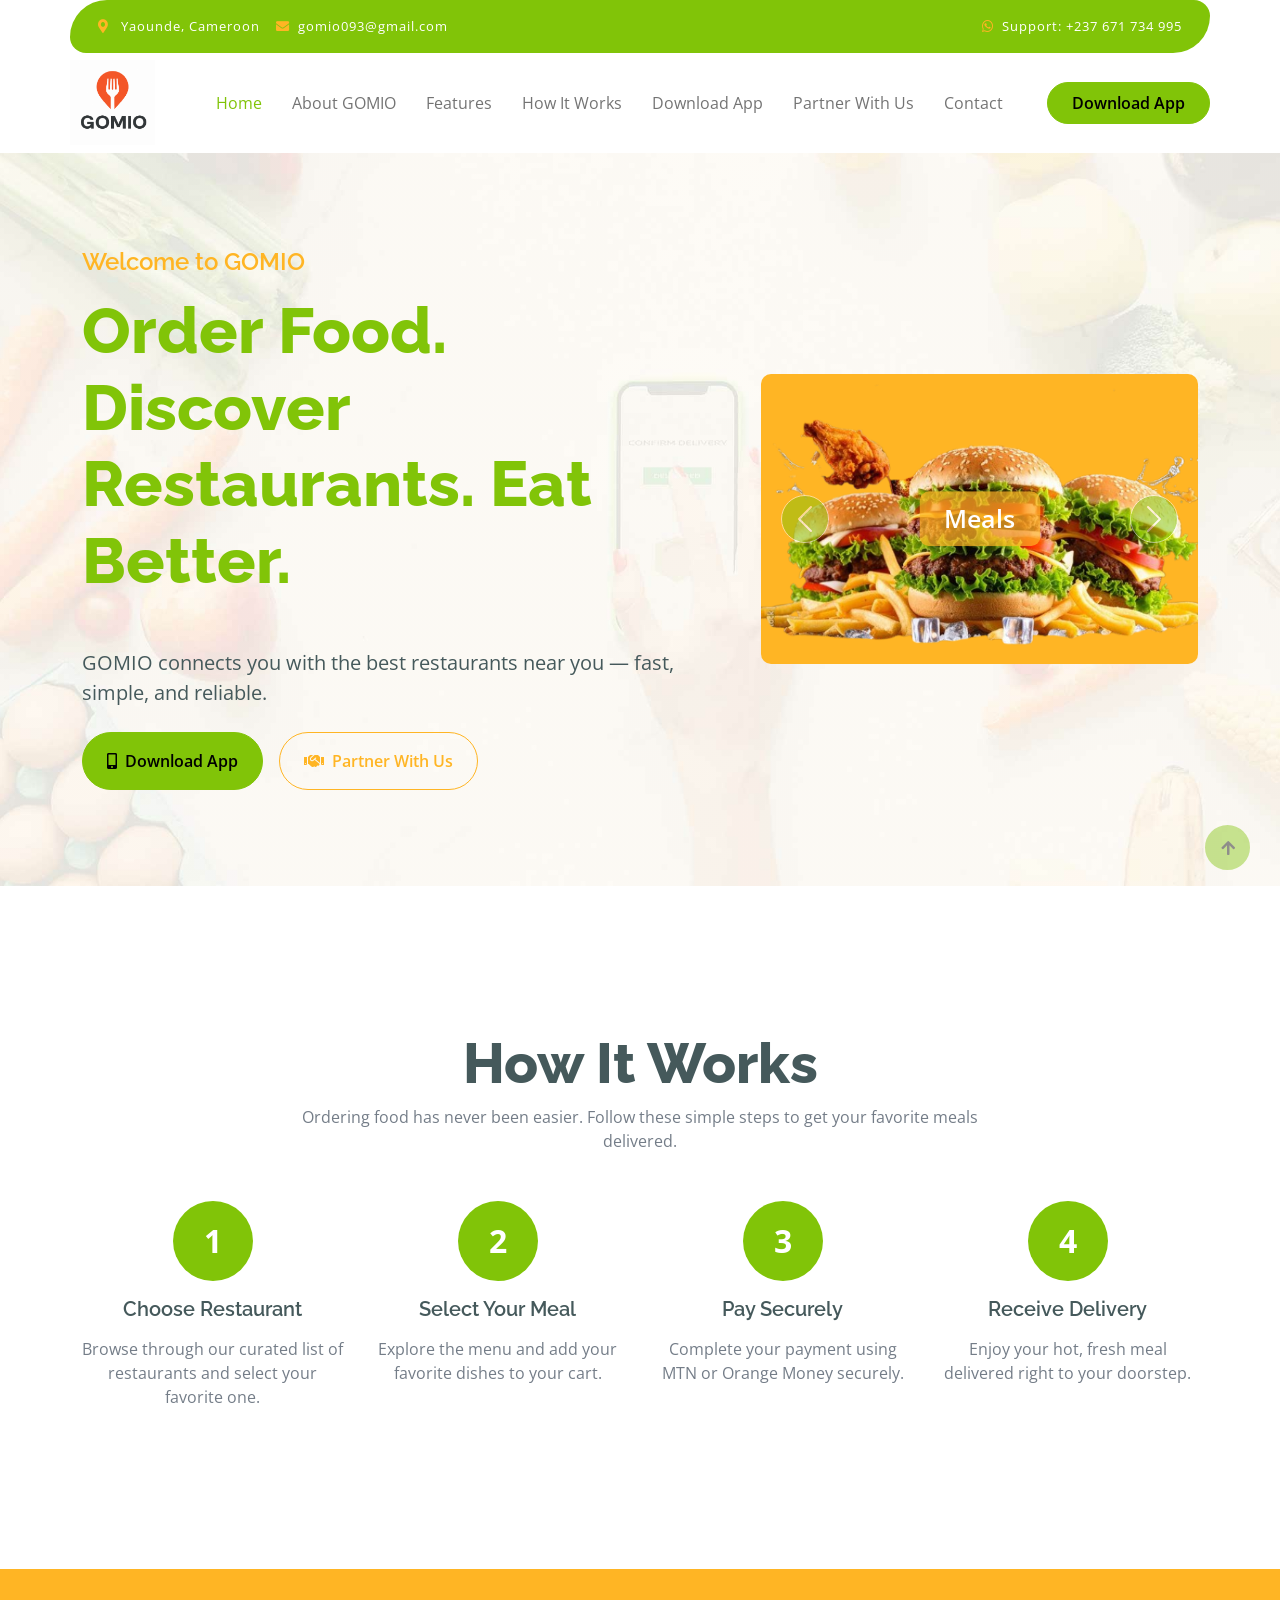
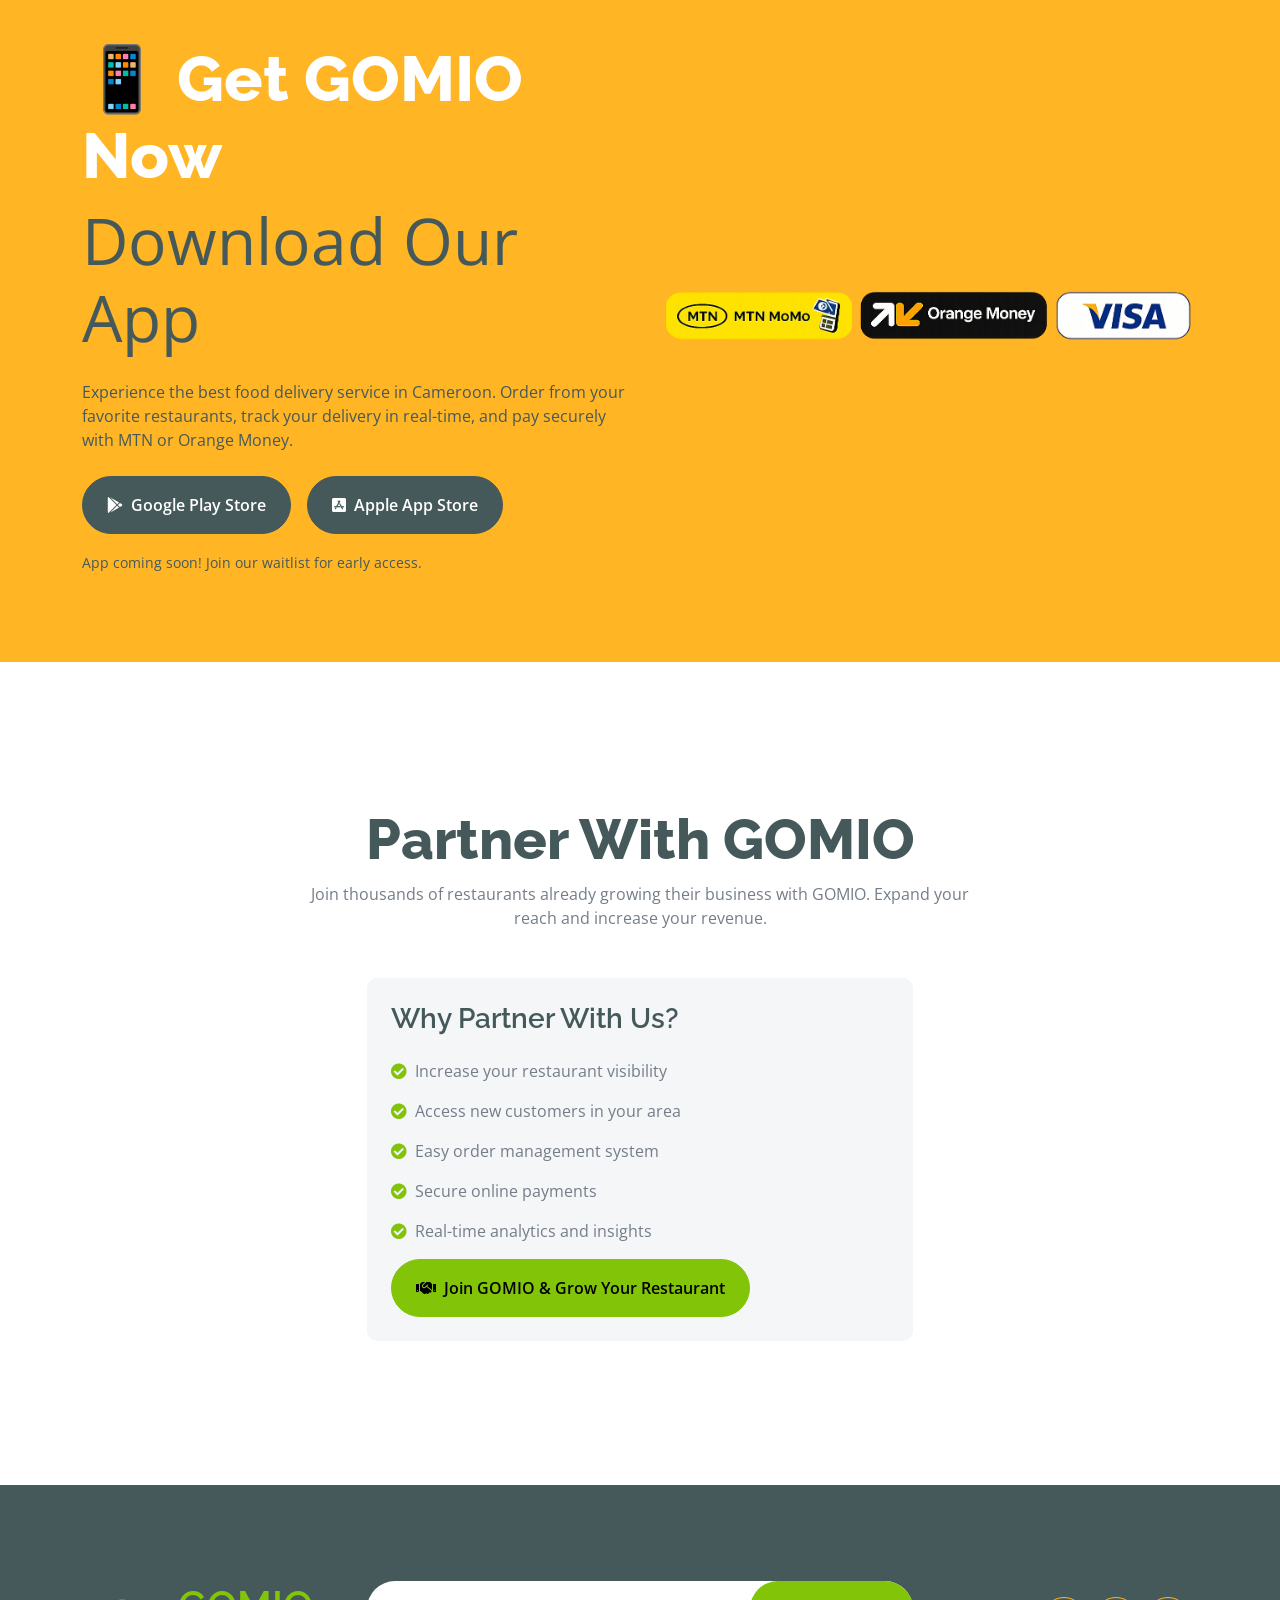
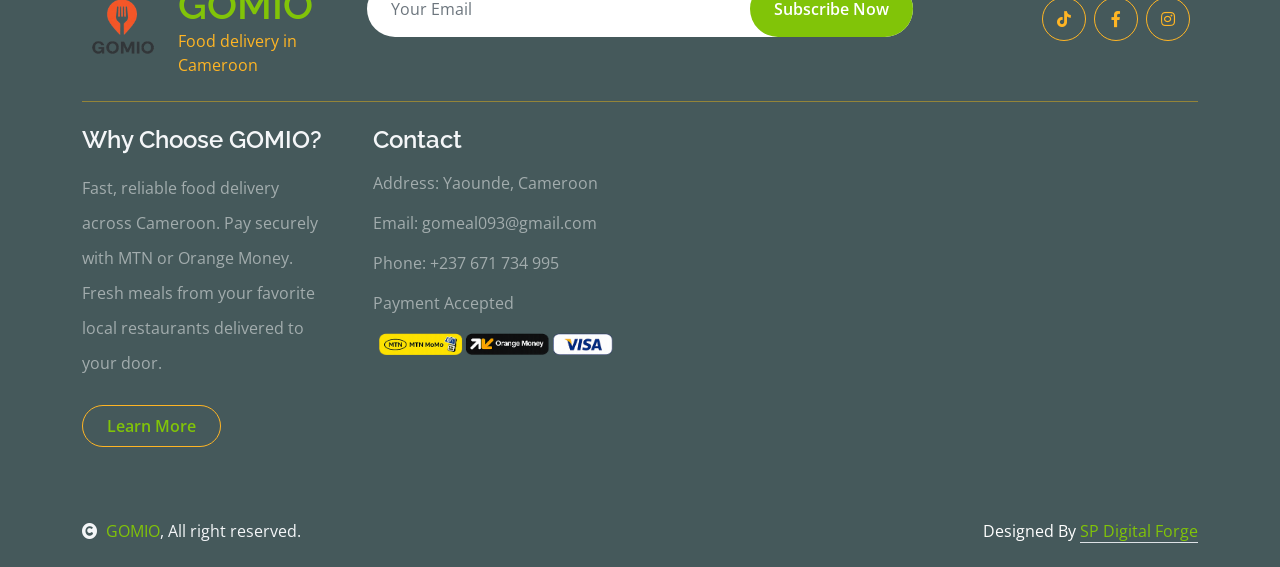
==== index.html @ 0bb9bafc "Add files via upload" ====
<!DOCTYPE html>
<html lang="en">

    <head>
        <meta charset="utf-8">
        <title>GOMIO - Food Delivery in Cameroon | Order & Get Delivered</title>
        <meta content="width=device-width, initial-scale=1.0" name="viewport">
        <meta content="food delivery cameroon, order food online, fast delivery, MTN payment, Orange Money" name="keywords">
        <meta content="GOMIO - Quick and reliable food delivery service in Cameroon. Order your favorite meals and pay with MTN or Orange Money. Fast delivery guaranteed!" name="description">

        <!-- Google Web Fonts -->
        <link rel="preconnect" href="https://fonts.googleapis.com">
        <link rel="preconnect" href="https://fonts.gstatic.com" crossorigin>
        <link href="https://fonts.googleapis.com/css2?family=Open+Sans:wght@400;600&family=Raleway:wght@600;800&display=swap" rel="stylesheet"> 

        <!-- Icon Font Stylesheet -->
        <link rel="stylesheet" href="https://use.fontawesome.com/releases/v5.15.4/css/all.css"/>
        <link href="https://cdn.jsdelivr.net/npm/bootstrap-icons@1.4.1/font/bootstrap-icons.css" rel="stylesheet">

        <!-- Libraries Stylesheet -->
        <link href="lib/lightbox/css/lightbox.min.css" rel="stylesheet">
        <link href="lib/owlcarousel/assets/owl.carousel.min.css" rel="stylesheet">


        <!-- Customized Bootstrap Stylesheet -->
        <link href="css/bootstrap.min.css" rel="stylesheet">

        <!-- Template Stylesheet -->
        <link href="css/style.css" rel="stylesheet">

        <link rel="icon" type="image/png" sizes="32x32" href="img/GOMIO_logo-removebg-preview (1).png">
        <link rel="icon" type="image/png" sizes="16x16" href="img/GOMIO_logo-removebg-preview (1).png">
    </head>

    <body>

        <!-- Spinner Start -->
        <div id="spinner" class="show w-100 vh-100 bg-white position-fixed translate-middle top-50 start-50  d-flex align-items-center justify-content-center">
            <div class="spinner-grow text-primary" role="status"></div>
        </div>
        <!-- Spinner End -->


        <!-- Navbar start -->
        <div class="container-fluid fixed-top">
        <div class="container topbar bg-primary d-none d-lg-block">
            <div class="d-flex justify-content-between">
                <div class="top-info ps-2">
                    <small class="me-3"><i class="fas fa-map-marker-alt me-2 text-secondary"></i> <span class="text-white">Yaounde, Cameroon</span></small>
                    <small class="me-3"><i class="fas fa-envelope me-2 text-secondary"></i><span class="text-white">gomio093@gmail.com</span></small>
                </div>
                <div class="top-link pe-2">
                    <small class="text-white"><i class="fab fa-whatsapp me-2 text-secondary"></i>Support: +237 671 734 995</small>
                </div>
            </div>
        </div>
            <div class="container px-0">
                <nav class="navbar navbar-light bg-white navbar-expand-xl">
                    <a href="index.html" class="navbar-brand">
                        <div class="d-flex align-items-center">
                            <img src="img/GoMeal logo.PNG" alt="GoMeal logo" class="me-3" style="width: 85px; height: 85px; object-fit: contain;">
                            <!-- <h1 class="text-primary display-6 mb-0">GOMIO</h1> -->
                        </div>
                    </a>
                    <button class="navbar-toggler py-2 px-3" type="button" data-bs-toggle="collapse" data-bs-target="#navbarCollapse">
                        <span class="fa fa-bars text-primary"></span>
                    </button>
                    <div class="collapse navbar-collapse bg-white" id="navbarCollapse">
                        <div class="navbar-nav mx-auto">
                            <a href="index.html" class="nav-item nav-link active">Home</a>
                            <a href="about.html" class="nav-item nav-link">About GOMIO</a>
                            <a href="features.html" class="nav-item nav-link">Features</a>
                            <a href="how-it-works.html" class="nav-item nav-link">How It Works</a>
                            <a href="download-app.html" class="nav-item nav-link">Download App</a>
                            <a href="partner.html" class="nav-item nav-link">Partner With Us</a>
                            <a href="contact.html" class="nav-item nav-link">Contact</a>
                        </div>

                        <div class="d-flex m-3 me-0">
                        <a href="#" class="btn btn-primary py-2 px-4 rounded-pill">Download App</a>
                        </div>
                    </div>
                </nav>
            </div>
        </div>
        <!-- Navbar End -->


        <!-- Modal Search Start -->
        <div class="modal fade" id="searchModal" tabindex="-1" aria-labelledby="exampleModalLabel" aria-hidden="true">
            <div class="modal-dialog modal-fullscreen">
                <div class="modal-content rounded-0">
                    <div class="modal-header">
                        <h5 class="modal-title" id="exampleModalLabel">Search by keyword</h5>
                        <button type="button" class="btn-close" data-bs-dismiss="modal" aria-label="Close"></button>
                    </div>
                    <div class="modal-body d-flex align-items-center">
                        <div class="input-group w-75 mx-auto d-flex">
                            <input type="search" class="form-control p-3" placeholder="keywords" aria-describedby="search-icon-1">
                            <span id="search-icon-1" class="input-group-text p-3"><i class="fa fa-search"></i></span>
                        </div>
                    </div>
                </div>
            </div>
        </div>
        <!-- Modal Search End -->


        <!-- Hero Start -->
        <div class="container-fluid py-5 mb-5 hero-header">
            <div class="container py-5">
                <div class="row g-5 align-items-center">
                    <div class="col-md-12 col-lg-7">
                        <h4 class="mb-3 text-secondary">Welcome to GOMIO</h4>
                        <h1 class="mb-5 display-3 text-primary">Order Food. Discover Restaurants. Eat Better.</h1>
                        <p class="mb-4 text-dark fs-5">GOMIO connects you with the best restaurants near you — fast, simple, and reliable.</p>
                        <div class="d-flex flex-wrap gap-3">
                            <a href="download-app.html" class="btn btn-primary py-3 px-4 rounded-pill">
                                <i class="fas fa-mobile-alt me-2"></i>Download App
                            </a>
                            <!-- <a href="#order" class="btn btn-outline-primary py-3 px-4 rounded-pill">
                                <i class="fas fa-utensils me-2"></i>Order Now
                            </a> -->
                            <a href="partner.html" class="btn btn-outline-secondary py-3 px-4 rounded-pill">
                                <i class="fas fa-handshake me-2"></i>Partner With Us
                            </a>
                        </div>
                    </div>
                    <div class="col-md-12 col-lg-5">
                        <div id="carouselId" class="carousel slide position-relative" data-bs-ride="carousel">
                            <div class="carousel-inner" role="listbox">
                                <div class="carousel-item active rounded">
                                    <img src="img/hero-img-1.png" class="img-fluid w-100 h-100 bg-secondary rounded" alt="Delicious Meals">
                                    <a href="#" class="btn px-4 py-2 text-white rounded">Meals</a>
                                </div>
                                <div class="carousel-item rounded">
                                    <img src="img/hero-img-2.jpg" class="img-fluid w-100 h-100 rounded" alt="Fast Delivery">
                                    <a href="#" class="btn px-4 py-2 text-white rounded">Quick Delivery</a>
                                </div>
                            </div>
                            <button class="carousel-control-prev" type="button" data-bs-target="#carouselId" data-bs-slide="prev">
                                <span class="carousel-control-prev-icon" aria-hidden="true"></span>
                                <span class="visually-hidden">Previous</span>
                            </button>
                            <button class="carousel-control-next" type="button" data-bs-target="#carouselId" data-bs-slide="next">
                                <span class="carousel-control-next-icon" aria-hidden="true"></span>
                                <span class="visually-hidden">Next</span>
                            </button>
                        </div>
                    </div>
                </div>
            </div>
        </div>
        <!-- Hero End -->


        <!-- Features Overview Start -->
        <!-- <div class="container-fluid featurs py-5">
            <div class="container py-5">
                <div class="text-center mx-auto mb-5 scroll-reveal-item" style="max-width: 700px;">
                    <h1 class="display-4">Why Choose GOMIO?</h1>
                    <p class="mb-4">Experience the future of food delivery in Cameroon with our innovative platform designed for customers, restaurants, and delivery riders.</p>
                </div>
                <div class="row g-4">
                    <div class="col-md-6 col-lg-3">
                        <div class="featurs-item text-center rounded bg-light p-4 scroll-reveal-item">
                            <div class="featurs-icon btn-square rounded-circle bg-secondary mb-5 mx-auto">
                                <i class="fas fa-motorcycle fa-3x text-white"></i>
                            </div>
                            <div class="featurs-content text-center">
                                <h5>Fast Delivery</h5>
                                <p class="mb-0">Delivered in 30-45 minutes</p>
                            </div>
                        </div>
                    </div>
                    <div class="col-md-6 col-lg-3">
                        <div class="featurs-item text-center rounded bg-light p-4">
                            <div class="featurs-icon btn-square rounded-circle bg-secondary mb-5 mx-auto">
                                <i class="fas fa-mobile-alt fa-3x text-white"></i>
                            </div>
                            <div class="featurs-content text-center">
                                <h5>MTN & Orange Money</h5>
                                <p class="mb-0">Secure mobile payment</p>
                            </div>
                        </div>
                    </div>
                    <div class="col-md-6 col-lg-3">
                        <div class="featurs-item text-center rounded bg-light p-4">
                            <div class="featurs-icon btn-square rounded-circle bg-secondary mb-5 mx-auto">
                                <i class="fas fa-utensils fa-3x text-white"></i>
                            </div>
                            <div class="featurs-content text-center">
                                <h5>Best Restaurants</h5>
                                <p class="mb-0">Curated local favorites</p>
                            </div>
                        </div>
                    </div>
                    <div class="col-md-6 col-lg-3">
                        <div class="featurs-item text-center rounded bg-light p-4">
                            <div class="featurs-icon btn-square rounded-circle bg-secondary mb-5 mx-auto">
                                <i class="fa fa-headset fa-3x text-white"></i>
                            </div>
                            <div class="featurs-content text-center">
                                <h5>24/7 Support</h5>
                                <p class="mb-0">Always here to help you</p>
                            </div>
                        </div>
                    </div>
                </div>
            </div>
        </div> -->
        <!-- Features Overview End -->


        <!-- How It Works Start -->
        <div class="container-fluid py-5">
            <div class="container py-5">
                <div class="text-center mx-auto mb-5 scroll-reveal-item" style="max-width: 700px;">
                    <h1 class="display-4">How It Works</h1>
                    <p class="mb-4">Ordering food has never been easier. Follow these simple steps to get your favorite meals delivered.</p>
                </div>
                <div class="row g-4">
                    <div class="col-md-6 col-lg-3">
                        <div class="text-center scroll-reveal-item">
                            <div class="bg-primary rounded-circle d-flex align-items-center justify-content-center mb-3 mx-auto" style="width: 80px; height: 80px;">
                                <span class="text-white fw-bold fs-2">1</span>
                            </div>
                            <h5 class="mb-3">Choose Restaurant</h5>
                            <p>Browse through our curated list of restaurants and select your favorite one.</p>
                        </div>
                    </div>
                    <div class="col-md-6 col-lg-3">
                        <div class="text-center">
                            <div class="bg-primary rounded-circle d-flex align-items-center justify-content-center mb-3 mx-auto" style="width: 80px; height: 80px;">
                                <span class="text-white fw-bold fs-2">2</span>
                            </div>
                            <h5 class="mb-3">Select Your Meal</h5>
                            <p>Explore the menu and add your favorite dishes to your cart.</p>
                        </div>
                    </div>
                    <div class="col-md-6 col-lg-3">
                        <div class="text-center">
                            <div class="bg-primary rounded-circle d-flex align-items-center justify-content-center mb-3 mx-auto" style="width: 80px; height: 80px;">
                                <span class="text-white fw-bold fs-2">3</span>
                            </div>
                            <h5 class="mb-3">Pay Securely</h5>
                            <p>Complete your payment using MTN or Orange Money securely.</p>
                        </div>
                    </div>
                    <div class="col-md-6 col-lg-3">
                        <div class="text-center">
                            <div class="bg-primary rounded-circle d-flex align-items-center justify-content-center mb-3 mx-auto" style="width: 80px; height: 80px;">
                                <span class="text-white fw-bold fs-2">4</span>
                            </div>
                            <h5 class="mb-3">Receive Delivery</h5>
                            <p>Enjoy your hot, fresh meal delivered right to your doorstep.</p>
                        </div>
                    </div>
                </div>
            </div>
        </div>
        <!-- How It Works End -->
        <!-- Download App Start -->
        <div class="container-fluid banner bg-secondary my-5 scroll-reveal-item">
            <div class="container py-5">
                <div class="row g-4 align-items-center">
                    <div class="col-lg-6">
                        <div class="py-4">
                            <h1 class="display-3 text-white">📱 Get GOMIO Now</h1>
                            <p class="fw-normal display-3 text-dark mb-4">Download Our App</p>
                            <p class="mb-4 text-dark">Experience the best food delivery service in Cameroon. Order from your favorite restaurants, track your delivery in real-time, and pay securely with MTN or Orange Money.</p>
                            <div class="d-flex flex-wrap gap-3">
                                <a href="#" class="btn btn-dark py-3 px-4 rounded-pill">
                                    <i class="fab fa-google-play me-2"></i>Google Play Store
                                </a>
                                <a href="#" class="btn btn-dark py-3 px-4 rounded-pill">
                                    <i class="fab fa-app-store-ios me-2"></i>Apple App Store
                                </a>
                            </div>
                            <p class="mt-3 text-dark"><small>App coming soon! Join our waitlist for early access.</small></p>
                        </div>
                    </div>
                    <div class="col-lg-6">
                        <div class="position-relative">
                            <img src="img/payment.png" class="img-fluid w-100 rounded" alt="GOMIO App">
                        </div>
                    </div>
                </div>
            </div>
        </div>
        <!-- Download App End -->

        <!-- Partner Section Start -->
        <div class="container-fluid py-5">
            <div class="container py-5">
                <div class="text-center mx-auto mb-5 scroll-reveal-item" style="max-width: 700px;">
                    <h1 class="display-4">Partner With GOMIO</h1>
                    <p class="mb-4">Join thousands of restaurants already growing their business with GOMIO. Expand your reach and increase your revenue.</p>
                </div>
                <div class="row g-4 justify-content-center">
                    <div class="col-lg-6">
                        <div class="bg-light rounded p-4 scroll-reveal-item">
                            <h3 class="mb-4">Why Partner With Us?</h3>
                            <ul class="list-unstyled">
                                <li class="mb-3"><i class="fas fa-check-circle text-primary me-2"></i>Increase your restaurant visibility</li>
                                <li class="mb-3"><i class="fas fa-check-circle text-primary me-2"></i>Access new customers in your area</li>
                                <li class="mb-3"><i class="fas fa-check-circle text-primary me-2"></i>Easy order management system</li>
                                <li class="mb-3"><i class="fas fa-check-circle text-primary me-2"></i>Secure online payments</li>
                                <li class="mb-3"><i class="fas fa-check-circle text-primary me-2"></i>Real-time analytics and insights</li>
                            </ul>
                            <a href="partner.html" class="btn btn-primary py-3 px-4 rounded-pill">
                                <i class="fas fa-handshake me-2"></i>Join GOMIO & Grow Your Restaurant
                            </a>
                        </div>
                    </div>
                </div>
            </div>
        </div>
        <!-- Partner Section End -->

        <!-- Footer Start -->
        <div class="container-fluid bg-dark text-white-50 footer pt-5 mt-5">
            <div class="container py-5">
                <div class="pb-4 mb-4" style="border-bottom: 1px solid rgba(226, 175, 24, 0.5) ;">
                    <div class="row g-4">
                        <div class="col-lg-3">
                            <a href="#">
                                <div class="d-flex align-items-center">
                                    <img src="img/GoMeal_logo-removebg-preview (1).png" alt="GoMeal logo" class="me-3" style="width: 80px; height: 80px; object-fit: contain;">
                                    <div>
                                        <h1 class="text-primary mb-0">GOMIO</h1>
                                        <p class="text-secondary mb-0">Food delivery in Cameroon</p>
                                    </div>
                                </div>
                            </a>
                        </div>
                        <div class="col-lg-6">
                            <div class="position-relative mx-auto">
                                <input class="form-control border-0 w-100 py-3 px-4 rounded-pill" type="number" placeholder="Your Email">
                                <button type="submit" class="btn btn-primary border-0 border-secondary py-3 px-4 position-absolute rounded-pill text-white" style="top: 0; right: 0;">Subscribe Now</button>
                            </div>
                        </div>
                        <div class="col-lg-3">
                            <div class="d-flex justify-content-end pt-3">
                                <a class="btn btn-outline-secondary me-2 btn-md-square rounded-circle" href="https://www.tiktok.com/@gomio04?_r=1&_t=ZS-98dOmK09tCB" target="_blank" rel="noopener noreferrer"><i class="fab fa-tiktok"></i></a>
                                <a class="btn btn-outline-secondary me-2 btn-md-square rounded-circle" href="https://www.facebook.com" target="_blank" rel="noopener noreferrer"><i class="fab fa-facebook-f"></i></a>
                                <a class="btn btn-outline-secondary me-2 btn-md-square rounded-circle" href="https://www.instagram.com/gomio_1?igsh=cGQ3N3I2eXR4b3Vm&utm_source=qr" target="_blank" rel="noopener noreferrer"><i class="fab fa-instagram"></i></a>
                            </div>
                        </div>
                    </div>
                </div>
                <div class="row g-5">
                    <div class="col-lg-3 col-md-6">
                        <div class="footer-item">
                            <h4 class="text-light mb-3">Why Choose GOMIO?</h4>
                            <p class="mb-4">Fast, reliable food delivery across Cameroon. Pay securely with MTN or Orange Money. Fresh meals from your favorite local restaurants delivered to your door.</p>
                            <a href="features.html" class="btn border-secondary py-2 px-4 rounded-pill text-primary">Learn More</a>
                        </div>
                    </div>
                    <!-- <div class="col-lg-3 col-md-6">
                        <div class="d-flex flex-column text-start footer-item">
                            <h4 class="text-light mb-3">Company</h4>
                            <a class="btn-link" href="about.html">About GOMIO</a>
                            <a class="btn-link" href="contact.html">Contact Us</a>
                            <a class="btn-link" href="#">Privacy Policy</a>
                            <a class="btn-link" href="#">Terms & Conditions</a>
                            <a class="btn-link" href="#">FAQ</a>
                            <a class="btn-link" href="">Return Policy</a>
                            <a class="btn-link" href="">FAQs & Help</a>
                        </div>
                    </div> -->
                    <div class="col-lg-3 col-md-6">
                        <div class="footer-item">
                            <h4 class="text-light mb-3">Contact</h4>
                            <p>Address: Yaounde, Cameroon</p>
                            <p>Email: gomeal093@gmail.com</p>
                            <p>Phone: +237 671 734 995</p>
                            <p>Payment Accepted</p>
                            <img src="img/payment.png" class="img-fluid" alt="">
                        </div>
                    </div>
                </div>
            </div>
        </div>
        <!-- Footer End -->

        <!-- Copyright Start -->
        <div class="container-fluid copyright bg-dark py-4">
            <div class="container">
                <div class="row">
                    <div class="col-md-6 text-center text-md-start mb-3 mb-md-0">
                        <span class="text-light"><a href="#"><i class="fas fa-copyright text-light me-2"></i>GOMIO</a>, All right reserved.</span>
                    </div>
                    <div class="col-md-6 my-auto text-center text-md-end text-white">
                        <!--/*** The author’s attribution link must remain intact in the template. ***/-->
                        <!--/*** If you wish to remove this credit link, please purchase the Pro Version . ***/-->
                        Designed By <a class="border-bottom" href="https://spdigitalforge.digital">SP Digital Forge</a>
                    </div>
                </div>
            </div>
        </div>
        <!-- Copyright End -->



        <!-- Back to Top -->
        <a href="#" class="btn btn-primary border-3 border-primary rounded-circle back-to-top"><i class="fa fa-arrow-up"></i></a>   

        
    <!-- JavaScript Libraries -->
    <script src="https://ajax.googleapis.com/ajax/libs/jquery/3.6.4/jquery.min.js"></script>
    <script src="https://cdn.jsdelivr.net/npm/bootstrap@5.0.0/dist/js/bootstrap.bundle.min.js"></script>
    <script src="lib/easing/easing.min.js"></script>
    <script src="lib/waypoints/waypoints.min.js"></script>
    <script src="lib/lightbox/js/lightbox.min.js"></script>
    <script src="lib/owlcarousel/owl.carousel.min.js"></script>

    <!-- Template Javascript -->
    <script src="js/main.js"></script>
    </body>

</html>
---- css/style.css ----
/*** Spinner Start ***/
#spinner {
    opacity: 0;
    visibility: hidden;
    transition: opacity .8s ease-out, visibility 0s linear .5s;
    z-index: 99999;
 }

 #spinner.show {
     transition: opacity .8s ease-out, visibility 0s linear .0s;
     visibility: visible;
     opacity: 1;
 }

 .back-to-top {
    position: fixed;
    right: 30px;
    bottom: 30px;
    display: flex;
    width: 45px;
    height: 45px;
    align-items: center;
    justify-content: center;
    transition: 0.5s;
    z-index: 99;
}
/*** Spinner End ***/


/*** Button Start ***/
.btn {
    font-weight: 600;
    transition: .5s;
}

.btn-square {
    width: 32px;
    height: 32px;
}

.btn-sm-square {
    width: 34px;
    height: 34px;
}

.btn-md-square {
    width: 44px;
    height: 44px;
}

.btn-lg-square {
    width: 56px;
    height: 56px;
}

.btn-square,
.btn-sm-square,
.btn-md-square,
.btn-lg-square {
    padding: 0;
    display: flex;
    align-items: center;
    justify-content: center;
    font-weight: normal;
}

.btn.border-secondary {
    transition: 0.5s;
}

.btn.border-secondary:hover {
    background: var(--bs-secondary) !important;
    color: var(--bs-white) !important;
}

/*** Topbar Start ***/
.fixed-top {
    transition: 0.5s;
    background: var(--bs-white);
    border: 0;
}

.topbar {
    padding: 20px;
    border-radius: 230px 100px;
}

.topbar .top-info {
    font-size: 15px;
    line-height: 0;
    letter-spacing: 1px;
    display: flex;
    align-items: center;
}

.topbar .top-link {
    font-size: 15px;
    line-height: 0;
    letter-spacing: 1px;
    display: flex;
    align-items: center;
}

.topbar .top-link a {
    letter-spacing: 1px;
}

.topbar .top-link a small:hover {
    color: var(--bs-secondary) !important;
    transition: 0.5s;
}

.topbar .top-link a small:hover i {
    color: var(--bs-primary) !important;
}
/*** Topbar End ***/

/*** Navbar Start ***/
.navbar .navbar-nav .nav-link {
    padding: 10px 15px;
    font-size: 16px;
    transition: .5s;
}

.navbar {
    height: 100px;
    border-bottom: 1px solid rgba(255, 255, 255, .1);
}

.navbar .navbar-nav .nav-link:hover,
.navbar .navbar-nav .nav-link.active,
.fixed-top.bg-white .navbar .navbar-nav .nav-link:hover,
.fixed-top.bg-white .navbar .navbar-nav .nav-link.active {
    color: var(--bs-primary);
}

.navbar .dropdown-toggle::after {
    border: none;
    content: "\f107";
    font-family: "Font Awesome 5 Free";
    font-weight: 700;
    vertical-align: middle;
    margin-left: 8px;
}

@media (min-width: 1200px) {
    .navbar .nav-item .dropdown-menu {
        display: block;
        visibility: hidden;
        top: 100%;
        transform: rotateX(-75deg);
        transform-origin: 0% 0%;
        border: 0;
        transition: .5s;
        opacity: 0;
    }
}

.dropdown .dropdown-menu a:hover {
    background: var(--bs-secondary);
    color: var(--bs-primary);
}

.navbar .nav-item:hover .dropdown-menu {
    transform: rotateX(0deg);
    visibility: visible;
    background: var(--bs-light) !important;
    border-radius: 10px !important;
    transition: .5s;
    opacity: 1;
}

#searchModal .modal-content {
    background: rgba(255, 255, 255, .8);
}
/*** Navbar End ***/

/*** Hero Header ***/
.hero-header {
    background: linear-gradient(rgba(248, 223, 173, 0.1), rgba(248, 223, 173, 0.1)), url(../img/hero-img.jpg);
    background-position: center center;
    background-repeat: no-repeat;
    background-size: cover;
}

.carousel-item {
    position: relative;
}

.carousel-item a {
    position: absolute;
    top: 50%;
    left: 50%;
    transform: translate(-50%, -50%);
    font-size: 25px;
    background: linear-gradient(rgba(255, 181, 36, 0.7), rgba(255, 181, 36, 0.7));
}

.carousel-control-next,
.carousel-control-prev {
    width: 48px;
    height: 48px;
    border-radius: 48px;
    border: 1px solid var(--bs-white);
    background: var(--bs-primary);
    position: absolute;
    top: 50%;
    transform: translateY(-50%);
}

.carousel-control-next {
    margin-right: 20px;
}

.carousel-control-prev {
    margin-left: 20px;
}

.page-header {
    position: relative;
    background: linear-gradient(rgba(0, 0, 0, 0.3), rgba(0, 0, 0, 0.3)), url(../img/cart-page-header-img.jpg);
    background-position: center center;
    background-repeat: no-repeat;
    background-size: cover;
}

@media (min-width: 992px) {
    .hero-header,
    .page-header {
        margin-top: 152px !important;
    }
}

@media (max-width: 992px) {
    .hero-header,
    .page-header {
        margin-top: 97px !important;
    }
}
/*** Hero Header end ***/

.partner-logo-section {
    background: #f8f9fa;
}

.partner-logo-marquee {
    overflow: hidden;
    position: relative;
    padding: 20px 0;
}

.partner-logo-track {
    display: flex;
    align-items: center;
    gap: 2.5rem;
    animation: scroll-left 18s linear infinite;
}

.partner-logo-item {
    flex: 0 0 auto;
    min-width: 180px;
    display: flex;
    align-items: center;
    justify-content: center;
}

.partner-logo-item img {
    max-height: 65px;
    width: auto;
    object-fit: contain;
}

@keyframes scroll-left {
    0% {
        transform: translateX(0);
    }
    100% {
        transform: translateX(-50%);
    }
}

/*** featurs Start ***/
.featurs .featurs-item .featurs-icon {
    position: relative;
    width: 120px;
    height: 120px;
}

.featurs .featurs-item .featurs-icon::after {
    content: "";
    width: 35px;
    height: 35px;
    background: var(--bs-secondary);
    position: absolute;
    bottom: -10px;
    transform: translate(-50%);
    transform: rotate(45deg);
    background: var(--bs-secondary);
    
}
/*** featurs End ***/


/*** service Start ***/
.service .service-item .service-content {
    position: relative;
    width: 250px; 
    height: 130px; 
    top: -50%; 
    left: 50%; 
    transform: translate(-50%, -50%);
}

/*** service End ***/


/*** Fruits Start ***/
.fruite .tab-class .nav-item a.active {
    background: var(--bs-secondary) !important;
}

.fruite .tab-class .nav-item a.active span {
    color: var(--bs-white) !important; 
}

.fruite .fruite-categorie .fruite-name {
    line-height: 40px;
}

.fruite .fruite-categorie .fruite-name a {
    transition: 0.5s;
}

.fruite .fruite-categorie .fruite-name a:hover {
    color: var(--bs-secondary);
}

.fruite .fruite-item {
    height: 100%;
    transition: 0.5s;
}
.fruite .fruite-item:hover {
    box-shadow: 0 0 55px rgba(0, 0, 0, 0.4);
}

.fruite .fruite-item .fruite-img {
    overflow: hidden;
    transition: 0.5s;
    border-radius: 10px 10px 0 0;
}

.fruite .fruite-item .fruite-img img {
    transition: 0.5s;
}

.fruite .fruite-item .fruite-img img:hover {
    transform: scale(1.3);
}
/*** Fruits End ***/


/*** vesitable Start ***/
.vesitable .vesitable-item {
    height: 100%;
    transition: 0.5s;
}

.vesitable .vesitable-item:hover {
    box-shadow: 0 0 55px rgba(0, 0, 0, 0.4);
}

.vesitable .vesitable-item .vesitable-img {
    overflow: hidden;
    transition: 0.5s;
    border-radius: 10px 10px 0 0;
}

.vesitable .vesitable-item .vesitable-img img {
    transition: 0.5s;
}

.vesitable .vesitable-item .vesitable-img img:hover {
    transform: scale(1.2);
}

.vesitable .owl-stage {
    margin: 50px 0;
    position: relative;
}

.vesitable .owl-nav .owl-prev {
    position: absolute;
    top: -8px;
    right: 0;
    color: var(--bs-primary);
    padding: 5px 25px;
    border: 1px solid var(--bs-secondary);
    border-radius: 20px;
    transition: 0.5s;

}

.vesitable .owl-nav .owl-prev:hover {
    background: var(--bs-secondary);
    color: var(--bs-white);
}

.vesitable .owl-nav .owl-next {
    position: absolute;
    top: -8px;
    right: 88px;
    color: var(--bs-primary);
    padding: 5px 25px;
    border: 1px solid var(--bs-secondary);
    border-radius: 20px;
    transition: 0.5s;
}

.vesitable .owl-nav .owl-next:hover {
    background: var(--bs-secondary);
    color: var(--bs-white);
}
/*** vesitable End ***/


/*** Banner Section Start ***/
.banner .banner-btn:hover {
    background: var(--bs-primary);
}
/*** Banner Section End ***/


/*** Facts Start ***/
.counter {
    height: 100%;
    text-align: center;
    box-shadow: 0 0 30px rgba(0, 0, 0, 0.05);
}

.counter i {
    font-size: 60px;
    margin-bottom: 25px;
}

.counter h4 {
    color: var(--bs-primary);
    letter-spacing: 1px;
    text-transform: uppercase;
}

.counter h1 {
    margin-bottom: 0;
}
/*** Facts End ***/


/*** Single Page Start ***/
.pagination {
    display: inline-block;
}
  
.pagination a {
    color: var(--bs-dark);
    padding: 10px 16px;
    text-decoration: none;
    transition: 0.5s;
    border: 1px solid var(--bs-secondary);
    margin: 0 4px;
}
  
.pagination a.active {
    background-color: var(--bs-primary);
    color: var(--bs-light);
    border: 1px solid var(--bs-secondary);
}
  
.pagination a:hover:not(.active) {background-color: var(--bs-primary)}

.nav.nav-tabs .nav-link.active {
    border-bottom: 2px solid var(--bs-secondary) !important;
}
/*** Single Page End ***/


/*** Footer Start ***/
.footer .footer-item .btn-link {
    line-height: 35px;
    color: rgba(255, 255, 255, .5);
    transition: 0.5s;
}

.footer .footer-item .btn-link:hover {
    color: var(--bs-secondary) !important;
}

.footer .footer-item p.mb-4 {
    line-height: 35px;
}
/*** Footer End ***/

/*** Scroll Animation Start ***/
/* Keyframe animations */
@keyframes slideInUp {
    from {
        opacity: 0;
        transform: translateY(40px);
    }
    to {
        opacity: 1;
        transform: translateY(0);
    }
}

@keyframes slideInLeft {
    from {
        opacity: 0;
        transform: translateX(-40px);
    }
    to {
        opacity: 1;
        transform: translateX(0);
    }
}

@keyframes slideInRight {
    from {
        opacity: 0;
        transform: translateX(40px);
    }
    to {
        opacity: 1;
        transform: translateX(0);
    }
}

@keyframes fadeIn {
    from {
        opacity: 0;
    }
    to {
        opacity: 1;
    }
}

@keyframes scaleUp {
    from {
        opacity: 0;
        transform: scale(0.95);
    }
    to {
        opacity: 1;
        transform: scale(1);
    }
}

/* Scroll reveal item - transition based */
.scroll-reveal-item {
    opacity: 0;
    transform: translateY(20px);
    transition: all 0.8s cubic-bezier(0.4, 0, 0.2, 1);
}

.scroll-reveal-item.visible {
    opacity: 1;
    transform: translateY(0);
}

/* Scroll reveal - animation based */
.scroll-reveal {
    opacity: 0;
    animation-fill-mode: both;
    animation-duration: 0.8s;
    animation-timing-function: ease-out;
}

.scroll-reveal.show-up {
    animation-name: slideInUp;
}

.scroll-reveal.show-left {
    animation-name: slideInLeft;
}

.scroll-reveal.show-right {
    animation-name: slideInRight;
}

.scroll-reveal.show-fade {
    animation-name: fadeIn;
}

.scroll-reveal.show-scale {
    animation-name: scaleUp;
}
/*** Scroll Animation End ***/
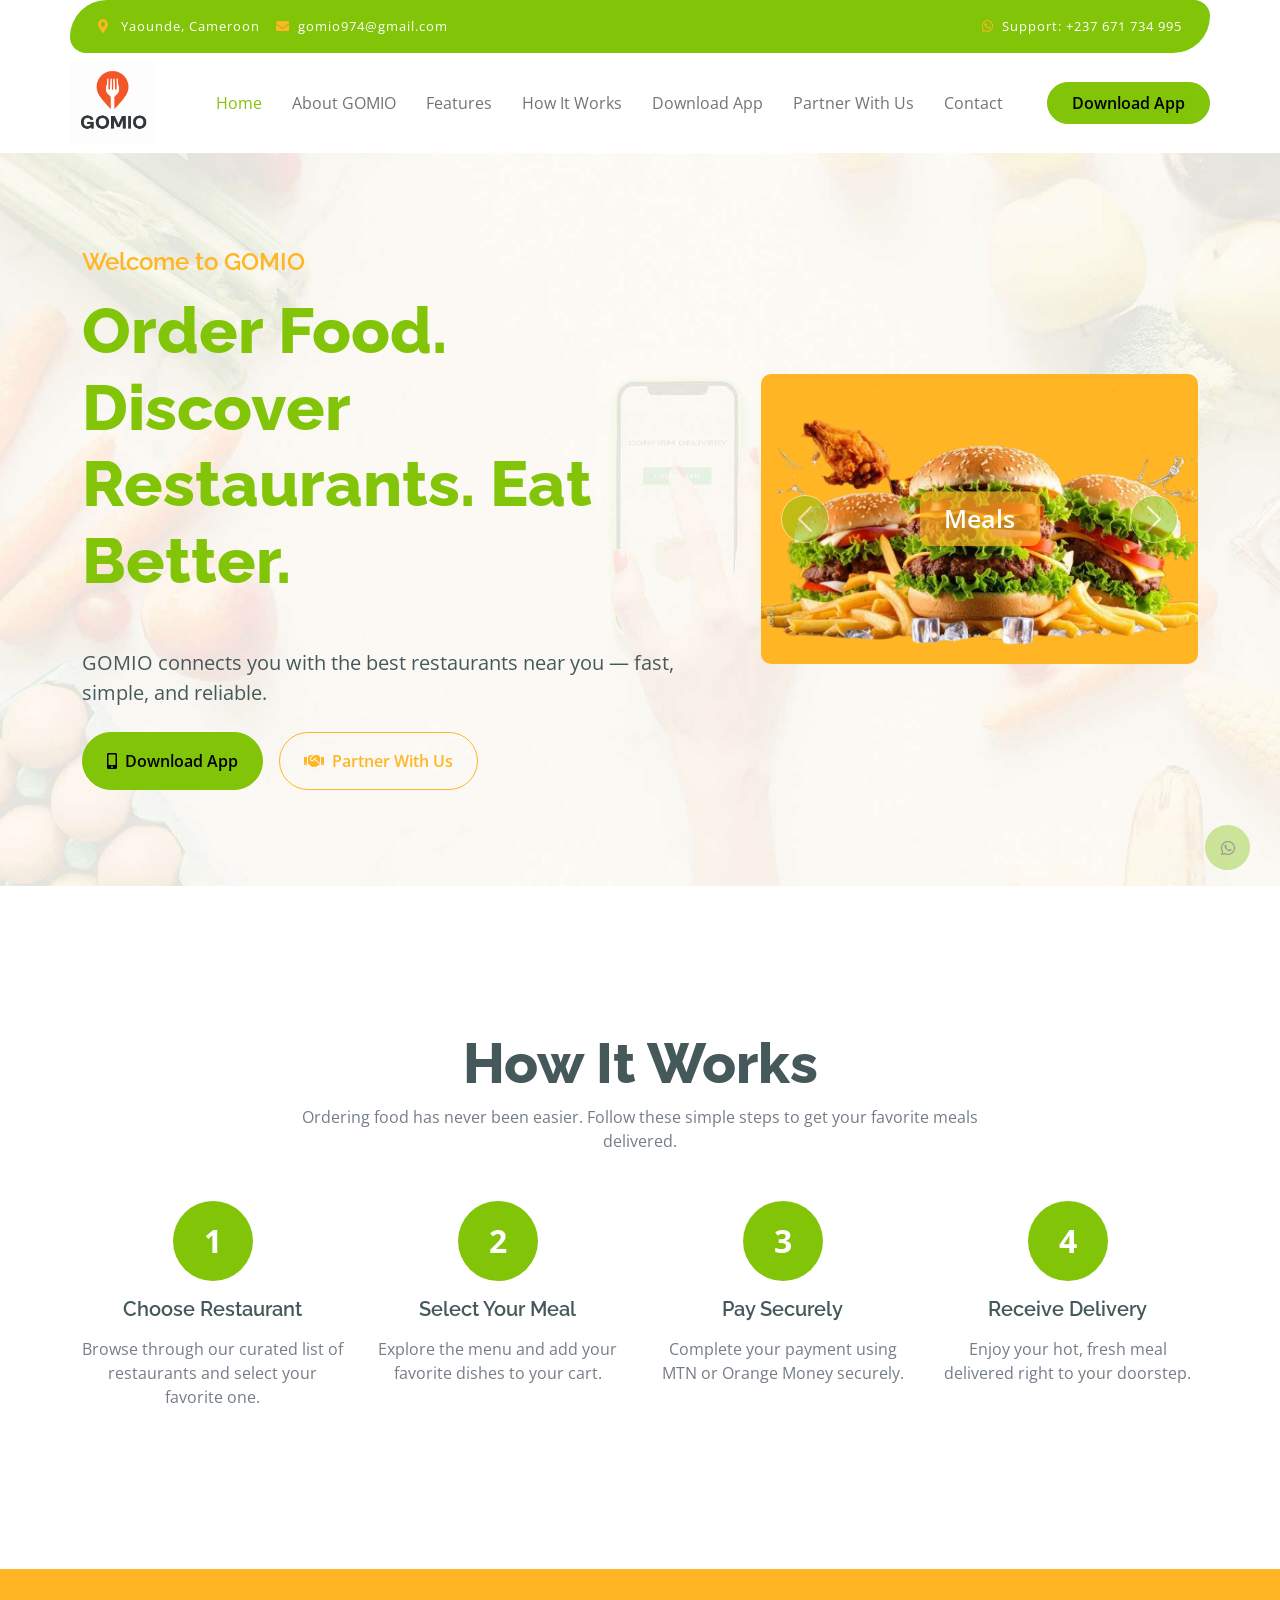
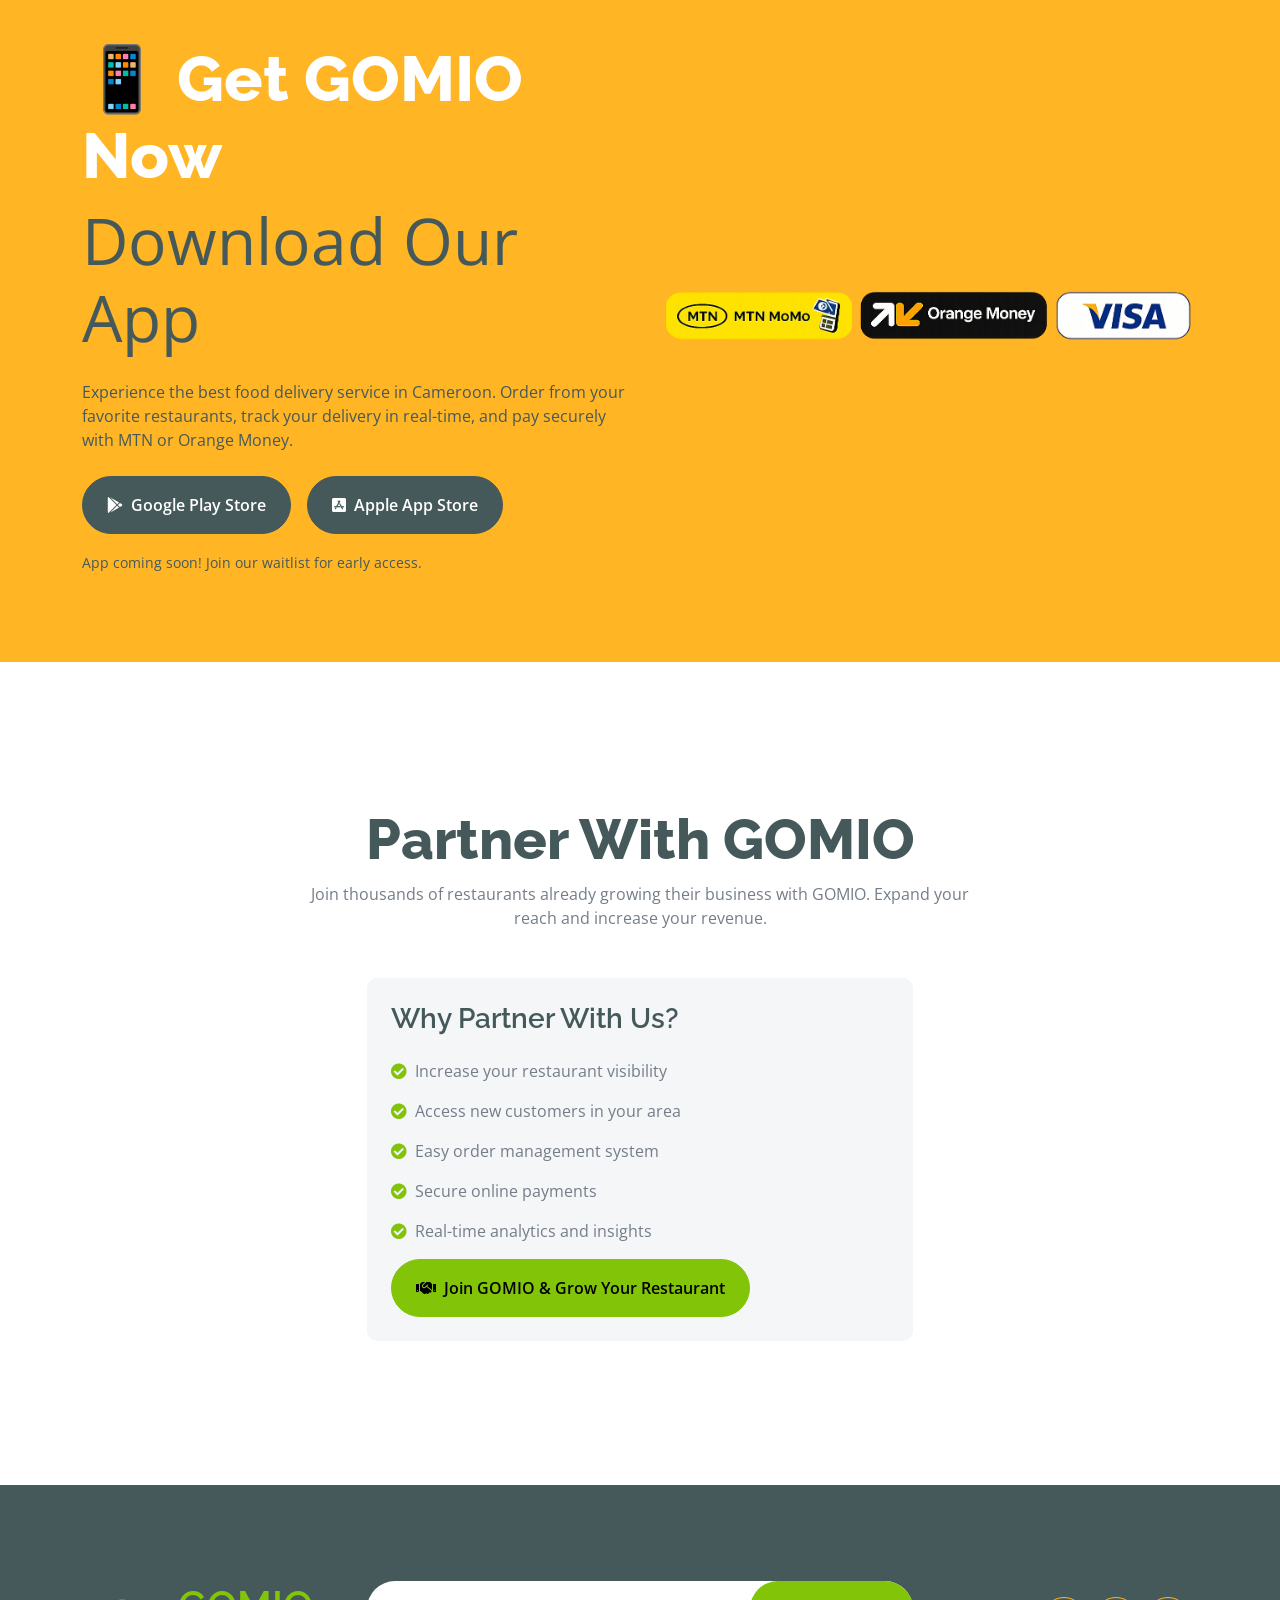
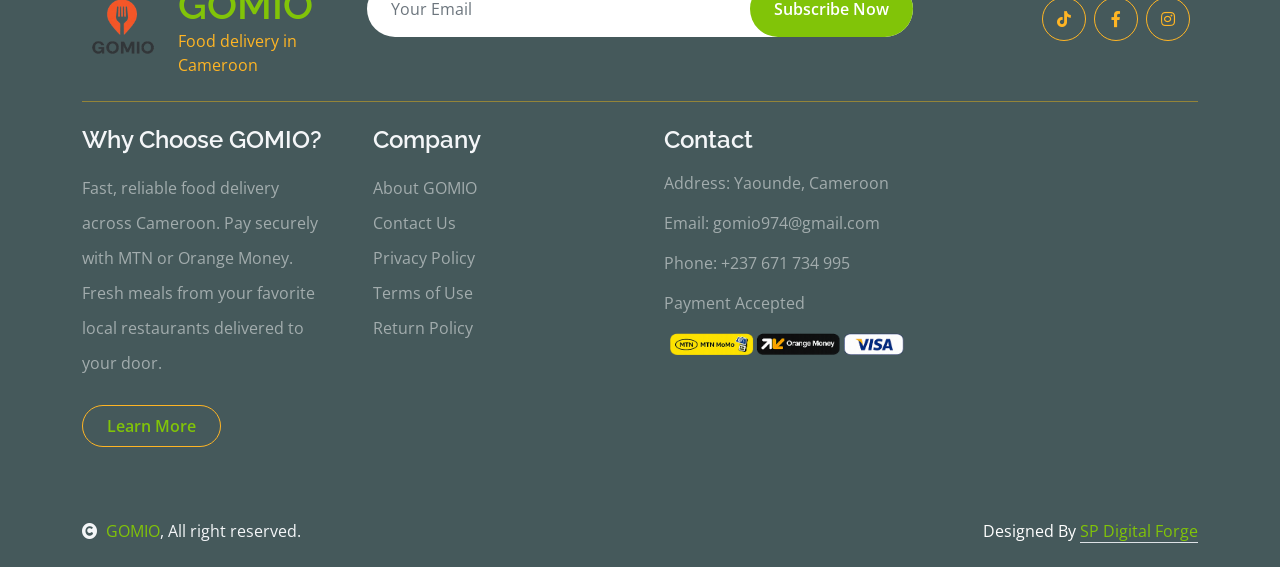
==== commit 0e11ca18: "Update print statement from 'Hello' to 'Goodbye'" ====
--- a/index.html
+++ b/index.html
@@ -47,7 +47,7 @@
             <div class="d-flex justify-content-between">
                 <div class="top-info ps-2">
                     <small class="me-3"><i class="fas fa-map-marker-alt me-2 text-secondary"></i> <span class="text-white">Yaounde, Cameroon</span></small>
-                    <small class="me-3"><i class="fas fa-envelope me-2 text-secondary"></i><span class="text-white">gomio093@gmail.com</span></small>
+                    <small class="me-3"><i class="fas fa-envelope me-2 text-secondary"></i><span class="text-white">gomio974@gmail.com</span></small>
                 </div>
                 <div class="top-link pe-2">
                     <small class="text-white"><i class="fab fa-whatsapp me-2 text-secondary"></i>Support: +237 671 734 995</small>
@@ -357,23 +357,21 @@
                             <a href="features.html" class="btn border-secondary py-2 px-4 rounded-pill text-primary">Learn More</a>
                         </div>
                     </div>
-                    <!-- <div class="col-lg-3 col-md-6">
+                    <div class="col-lg-3 col-md-6">
                         <div class="d-flex flex-column text-start footer-item">
                             <h4 class="text-light mb-3">Company</h4>
                             <a class="btn-link" href="about.html">About GOMIO</a>
                             <a class="btn-link" href="contact.html">Contact Us</a>
-                            <a class="btn-link" href="#">Privacy Policy</a>
-                            <a class="btn-link" href="#">Terms & Conditions</a>
-                            <a class="btn-link" href="#">FAQ</a>
-                            <a class="btn-link" href="">Return Policy</a>
-                            <a class="btn-link" href="">FAQs & Help</a>
-                        </div>
-                    </div> -->
+                            <a class="btn-link" href="privacy-policy.html">Privacy Policy</a>
+                            <a class="btn-link" href="terms.html">Terms of Use</a>
+                            <a class="btn-link" href="return-policy.html">Return Policy</a>
+                        </div>
+                    </div>
                     <div class="col-lg-3 col-md-6">
                         <div class="footer-item">
                             <h4 class="text-light mb-3">Contact</h4>
                             <p>Address: Yaounde, Cameroon</p>
-                            <p>Email: gomeal093@gmail.com</p>
+                            <p>Email: gomio974@gmail.com</p>
                             <p>Phone: +237 671 734 995</p>
                             <p>Payment Accepted</p>
                             <img src="img/payment.png" class="img-fluid" alt="">
@@ -404,7 +402,7 @@
 
 
         <!-- Back to Top -->
-        <a href="#" class="btn btn-primary border-3 border-primary rounded-circle back-to-top"><i class="fa fa-arrow-up"></i></a>   
+        <a href="https://wa.me/237671734995" class="btn btn-primary border-3 border-primary rounded-circle back-to-top" aria-label="Chat with us on WhatsApp" target="_blank" rel="noopener noreferrer"><i class="fab fa-whatsapp"></i></a>
 
         
     <!-- JavaScript Libraries -->
@@ -417,6 +415,22 @@
 
     <!-- Template Javascript -->
     <script src="js/main.js"></script>
+
+
+
+    <!--Start of Tawk.to Script-->
+<script type="text/javascript">
+var Tawk_API=Tawk_API||{}, Tawk_LoadStart=new Date();
+(function(){
+var s1=document.createElement("script"),s0=document.getElementsByTagName("script")[0];
+s1.async=true;
+s1.src='https://embed.tawk.to/6a8c9786b62d0c3444af6a54/1k0qivpsp';
+s1.charset='UTF-8';
+s1.setAttribute('crossorigin','*');
+s0.parentNode.insertBefore(s1,s0);
+})();
+</script>
+<!--End of Tawk.to Script-->
     </body>
 
 </html>
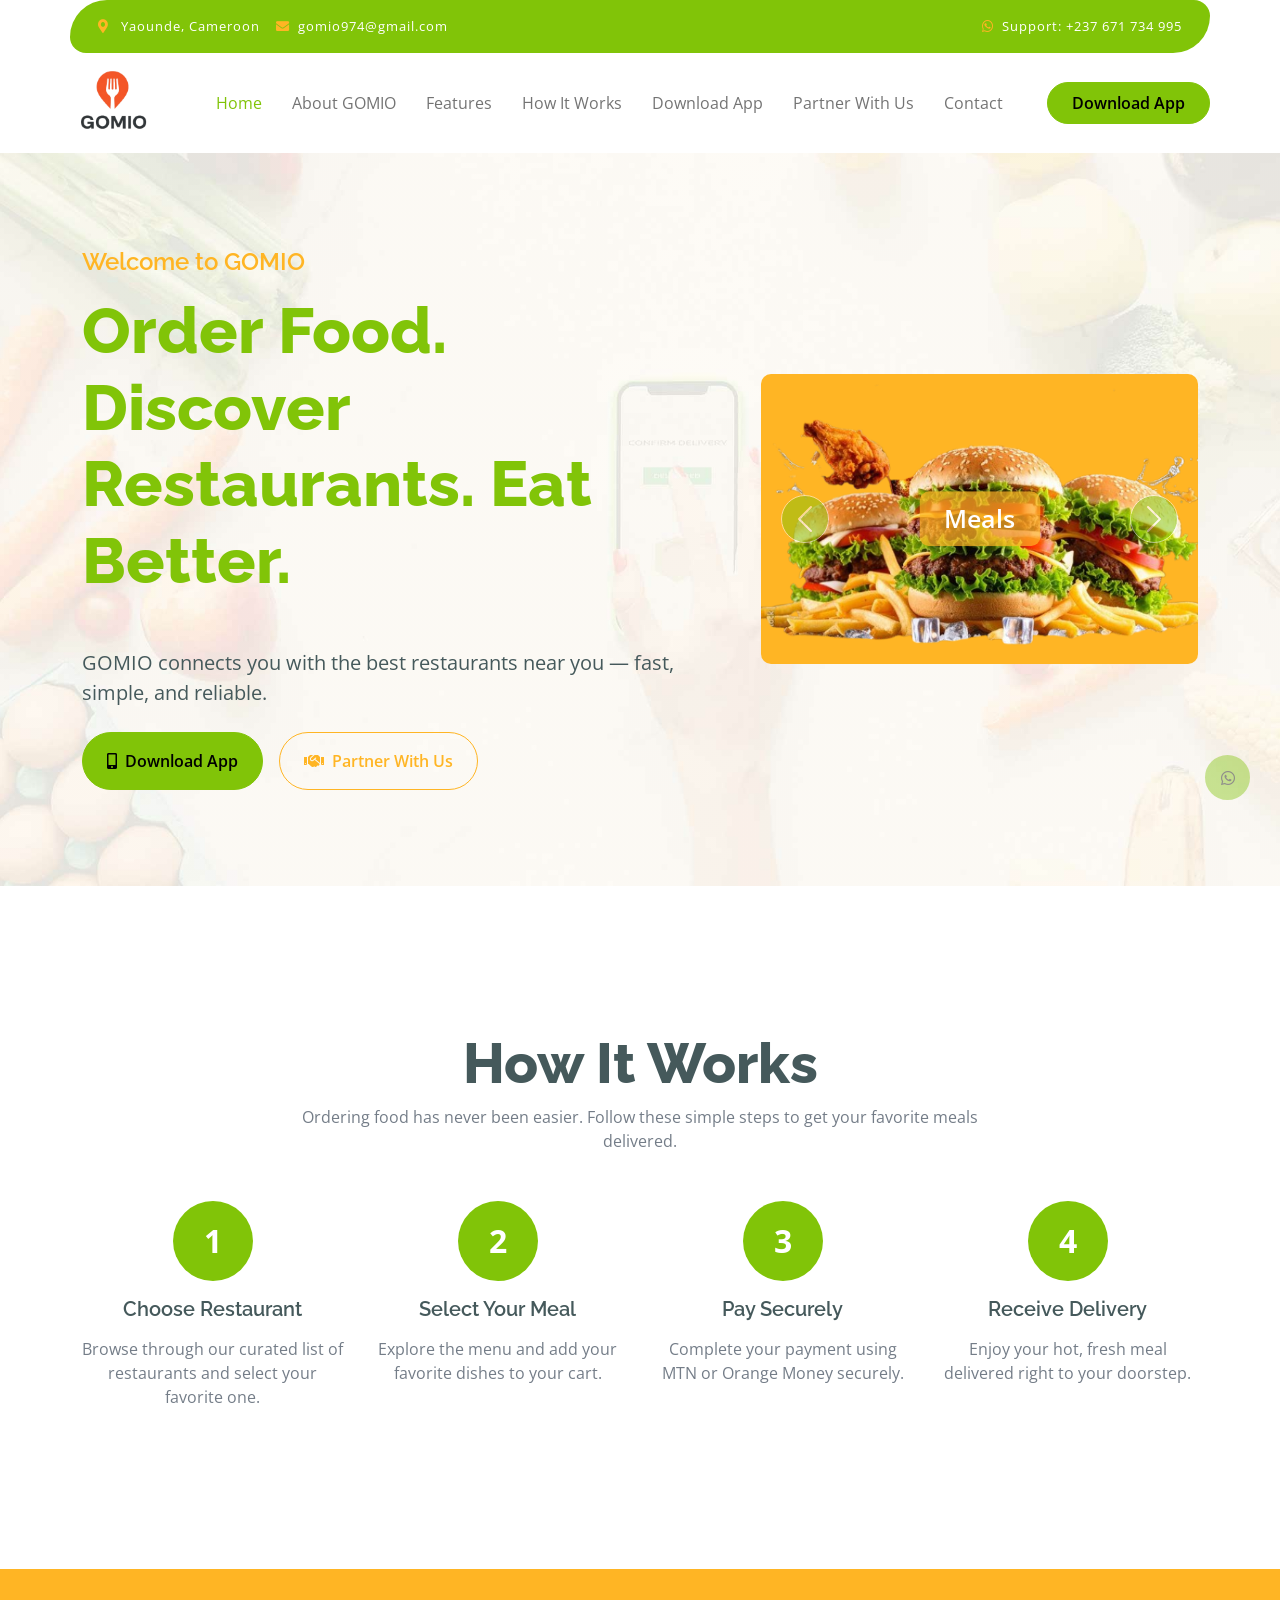
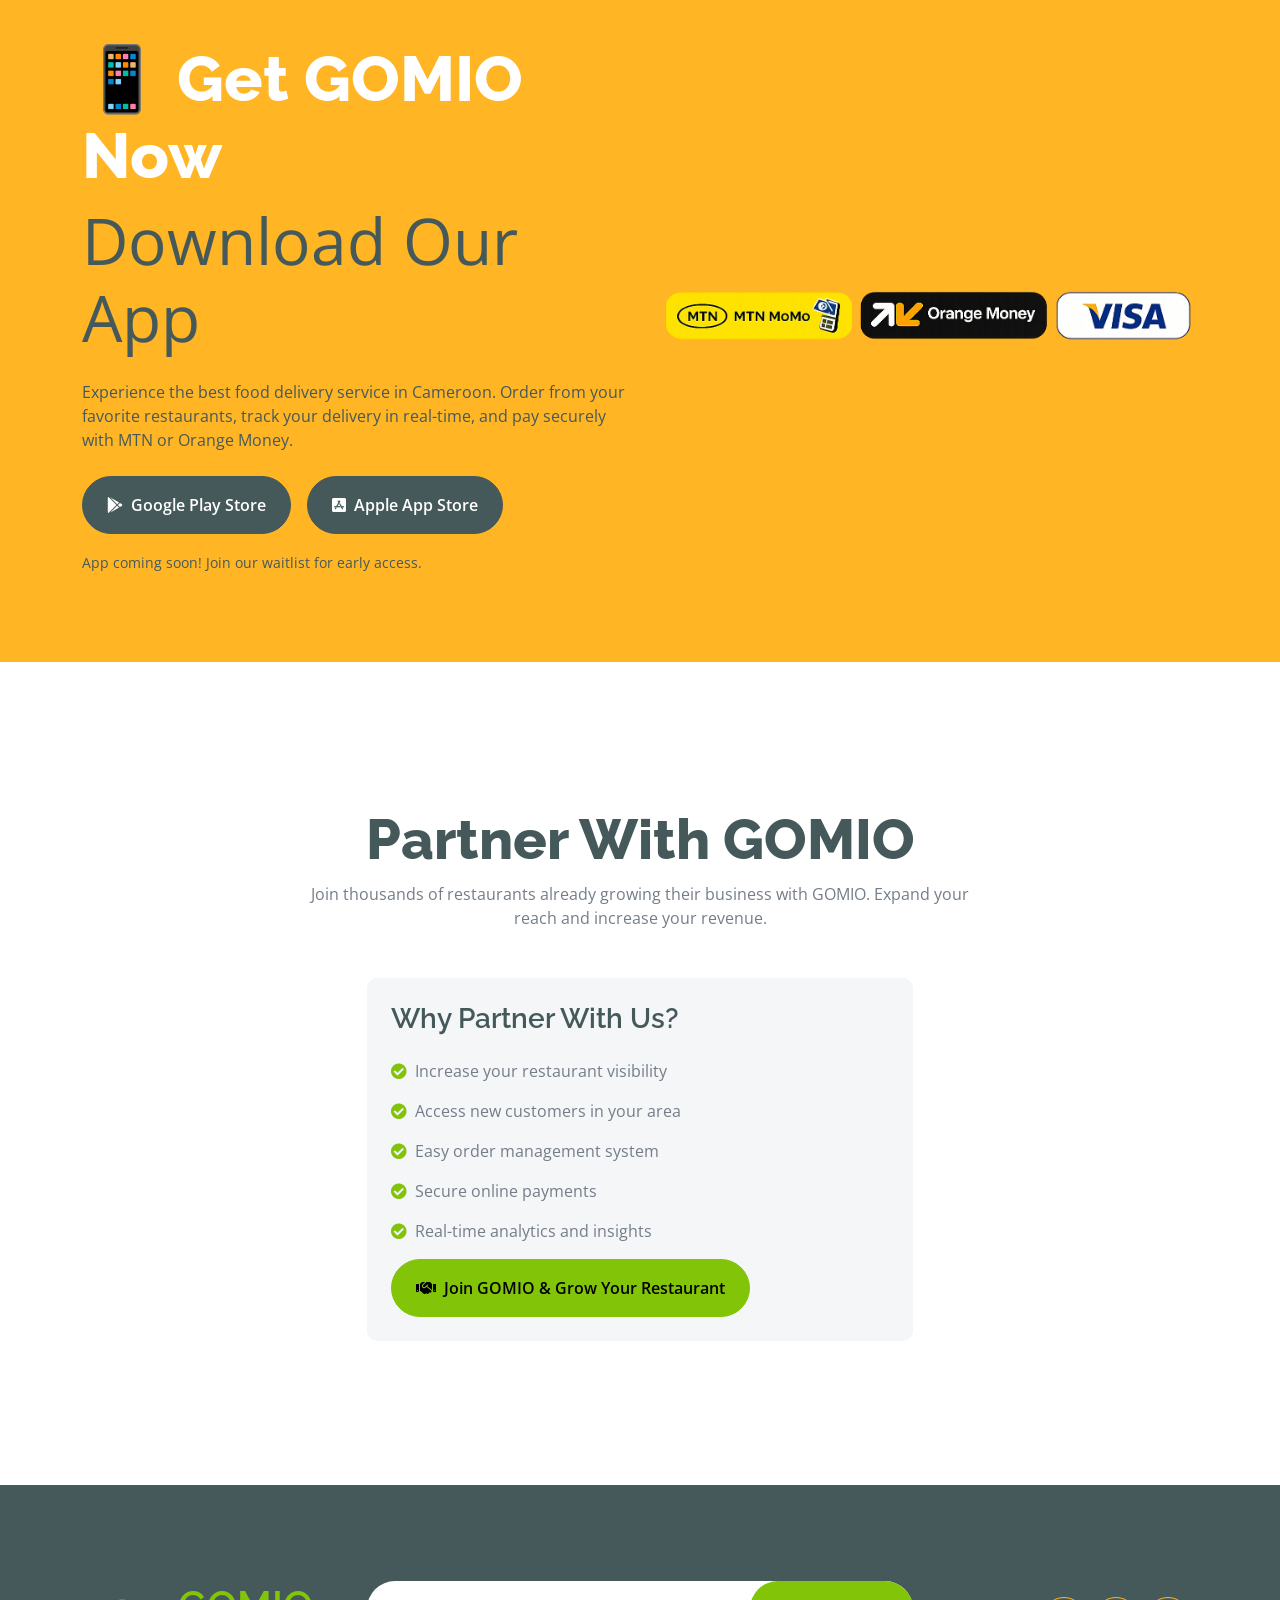
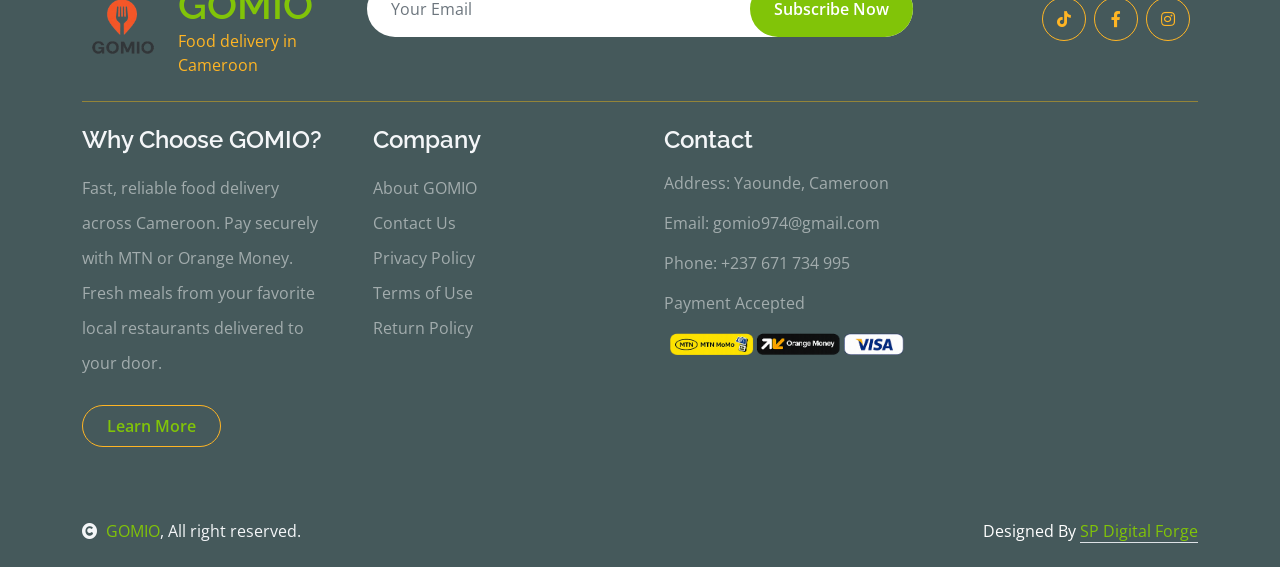
==== commit 0037ba7f: "Update index.html" ====
--- a/index.html
+++ b/index.html
@@ -7,6 +7,25 @@
         <meta content="width=device-width, initial-scale=1.0" name="viewport">
         <meta content="food delivery cameroon, order food online, fast delivery, MTN payment, Orange Money" name="keywords">
         <meta content="GOMIO - Quick and reliable food delivery service in Cameroon. Order your favorite meals and pay with MTN or Orange Money. Fast delivery guaranteed!" name="description">
+        <meta property="og:type" content="website">
+        <meta property="og:title" content="GOMIO - Food Delivery in Cameroon">
+        <meta property="og:description" content="Order your favorite meals and get fast, reliable delivery across Cameroon.">
+        <meta property="og:image" content="img/GoMeal_logo-removebg-preview%20(1).png">
+        <meta property="og:image:alt" content="GoMeal logo">
+        <meta name="twitter:card" content="summary">
+        <meta name="twitter:title" content="GOMIO - Food Delivery in Cameroon">
+        <meta name="twitter:description" content="Order your favorite meals and get fast, reliable delivery across Cameroon.">
+        <meta name="twitter:image" content="img/GoMeal_logo-removebg-preview%20(1).png">
+        <link rel="apple-touch-icon" href="img/GoMeal_logo-removebg-preview%20(1).png">
+        <script type="application/ld+json">
+        {
+            "@context": "https://schema.org",
+            "@type": "Organization",
+            "name": "GOMIO",
+            "description": "Food delivery service in Cameroon",
+            "logo": "img/GoMeal_logo-removebg-preview%20(1).png"
+        }
+        </script>
 
         <!-- Google Web Fonts -->
         <link rel="preconnect" href="https://fonts.googleapis.com">
@@ -58,7 +77,7 @@
                 <nav class="navbar navbar-light bg-white navbar-expand-xl">
                     <a href="index.html" class="navbar-brand">
                         <div class="d-flex align-items-center">
-                            <img src="img/GoMeal logo.PNG" alt="GoMeal logo" class="me-3" style="width: 85px; height: 85px; object-fit: contain;">
+                            <img src="img/GoMeal_logo-removebg-preview (1).png" alt="GoMeal logo" class="me-3" style="width: 85px; height: 85px; object-fit: contain;">
                             <!-- <h1 class="text-primary display-6 mb-0">GOMIO</h1> -->
                         </div>
                     </a>
--- a/css/style.css
+++ b/css/style.css
@@ -16,7 +16,7 @@
  .back-to-top {
     position: fixed;
     right: 30px;
-    bottom: 30px;
+    bottom: 100px;
     display: flex;
     width: 45px;
     height: 45px;
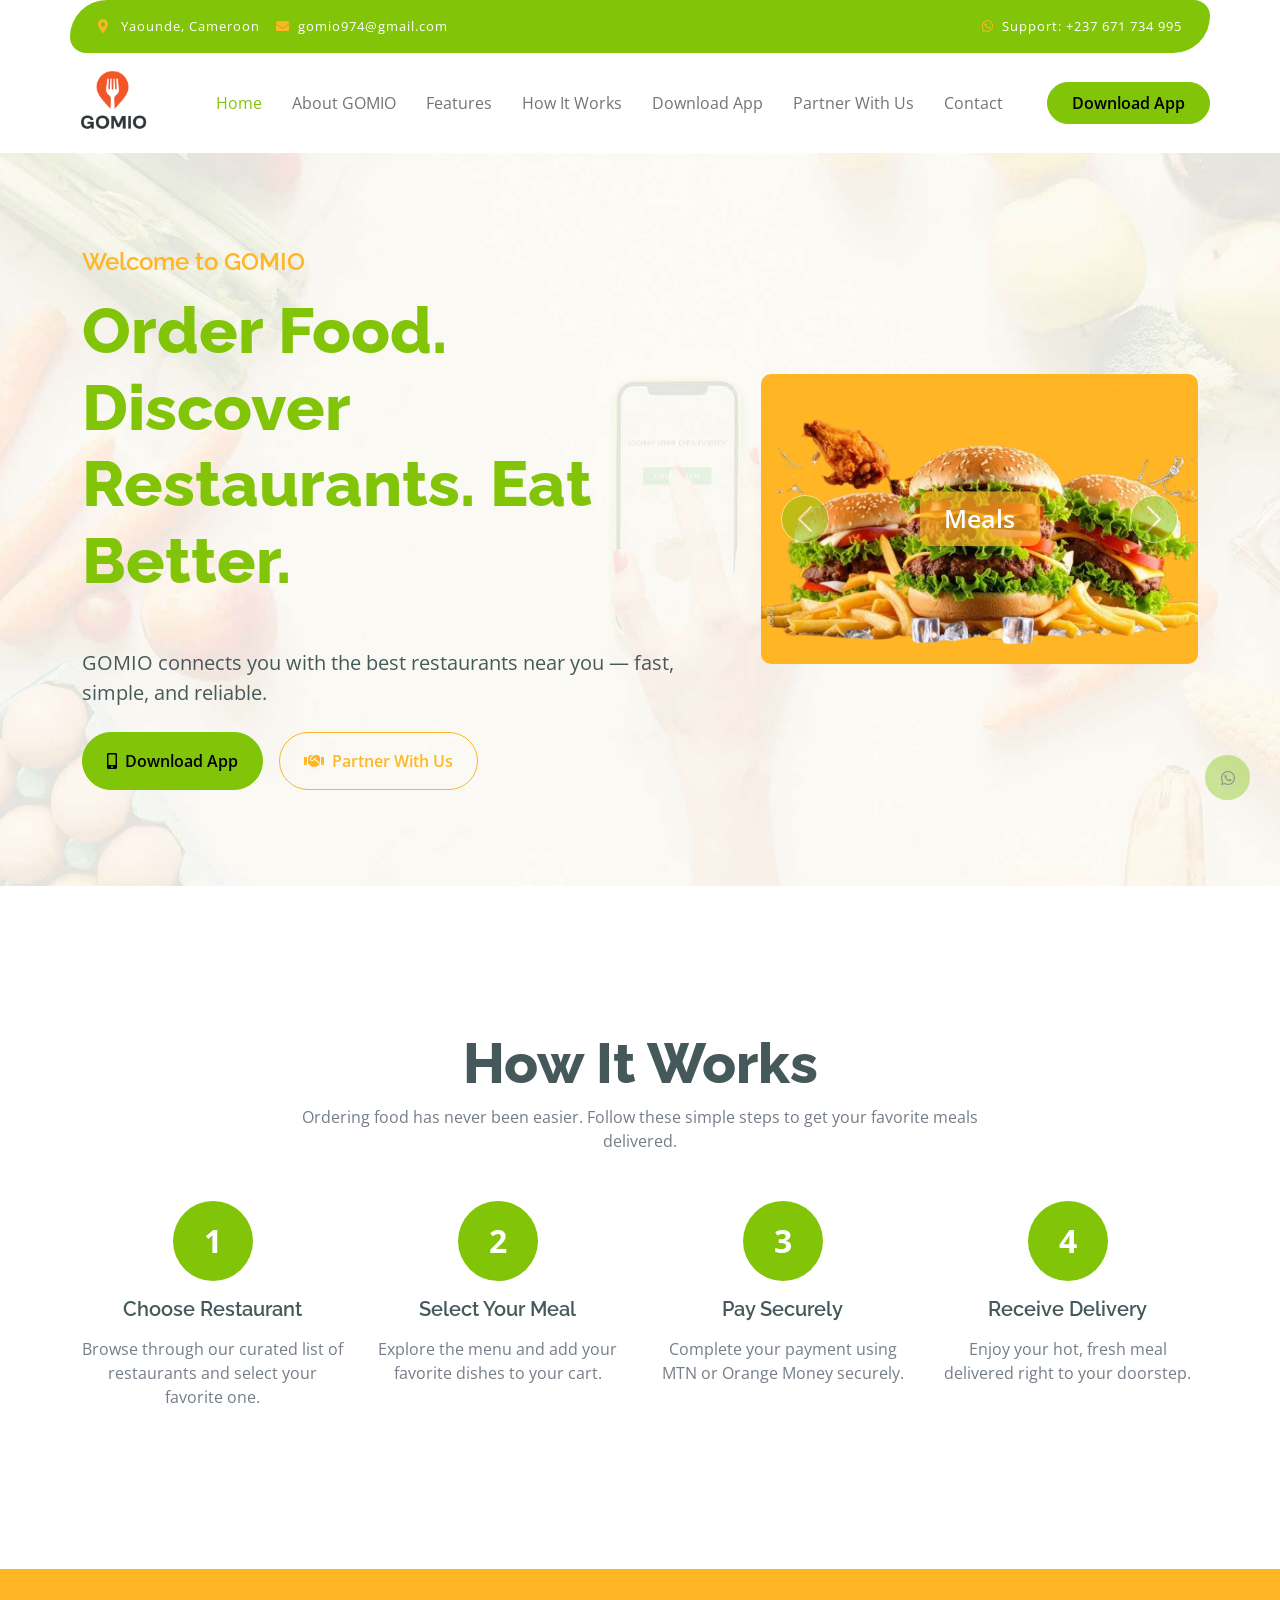
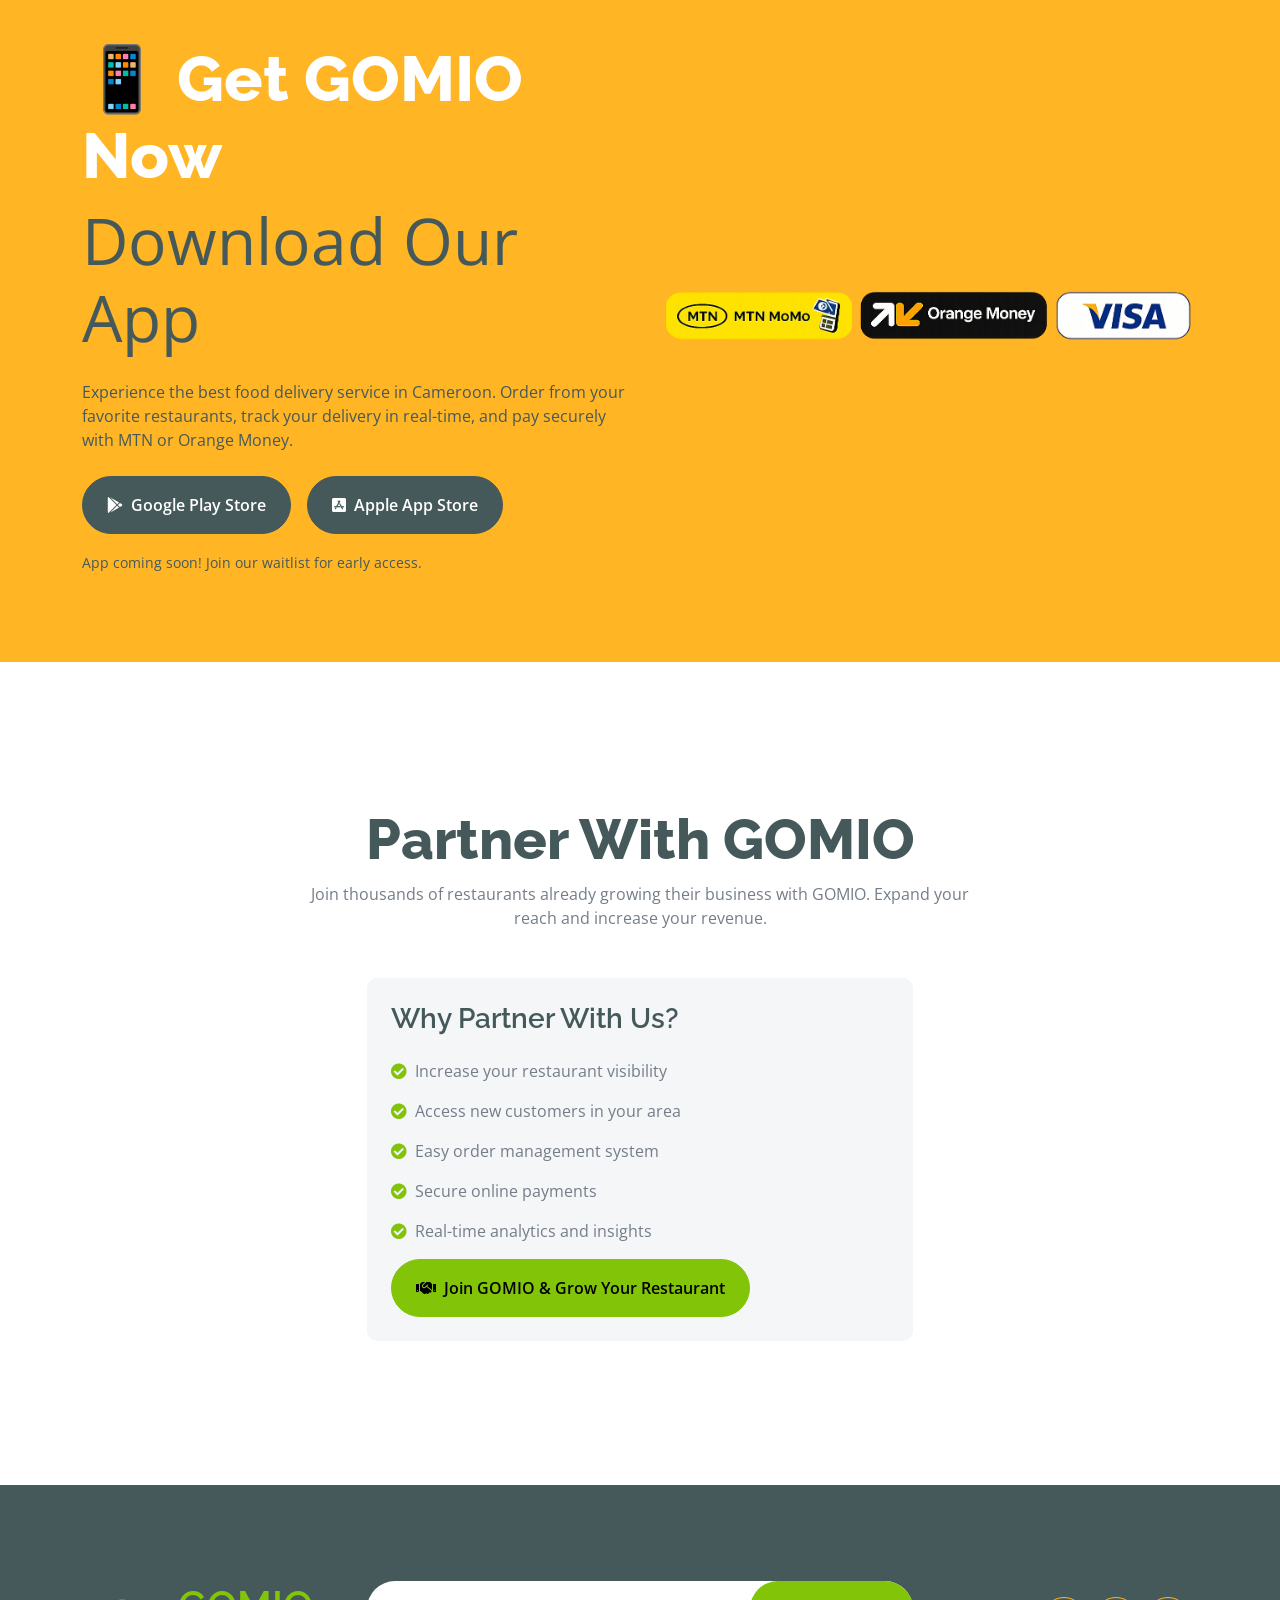
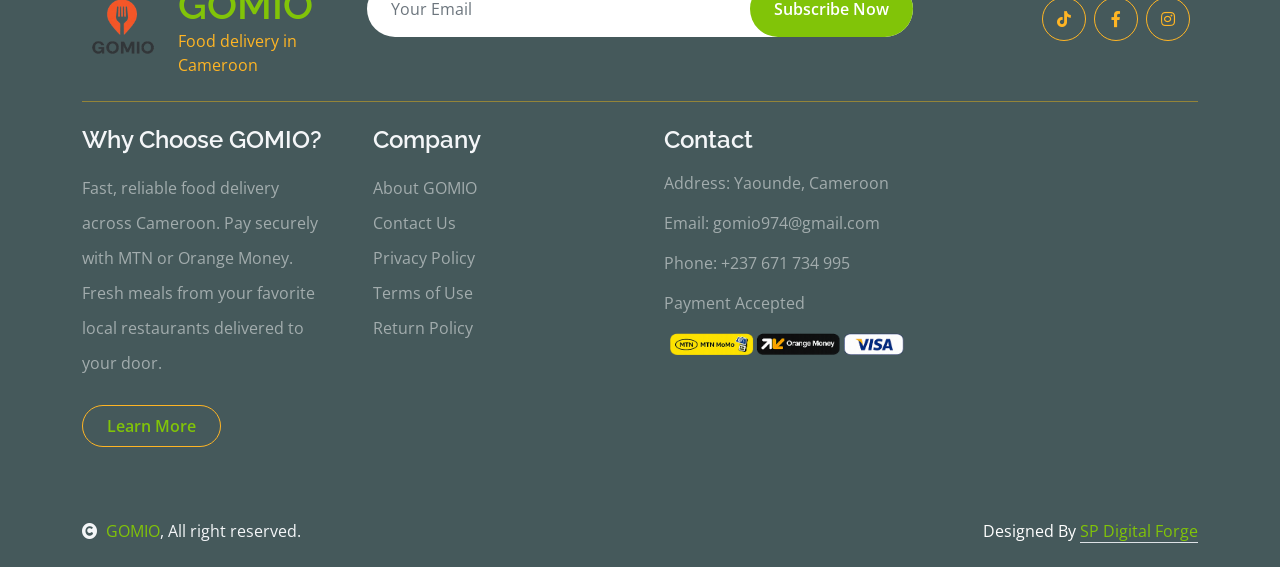
==== commit 23ec3746: "Update index.html" ====
--- a/index.html
+++ b/index.html
@@ -49,6 +49,8 @@
 
         <link rel="icon" type="image/png" sizes="32x32" href="img/GOMIO_logo-removebg-preview (1).png">
         <link rel="icon" type="image/png" sizes="16x16" href="img/GOMIO_logo-removebg-preview (1).png">
+
+        <link rel="canonical" href="https://www.gomioapp.com/">
     </head>
 
     <body>
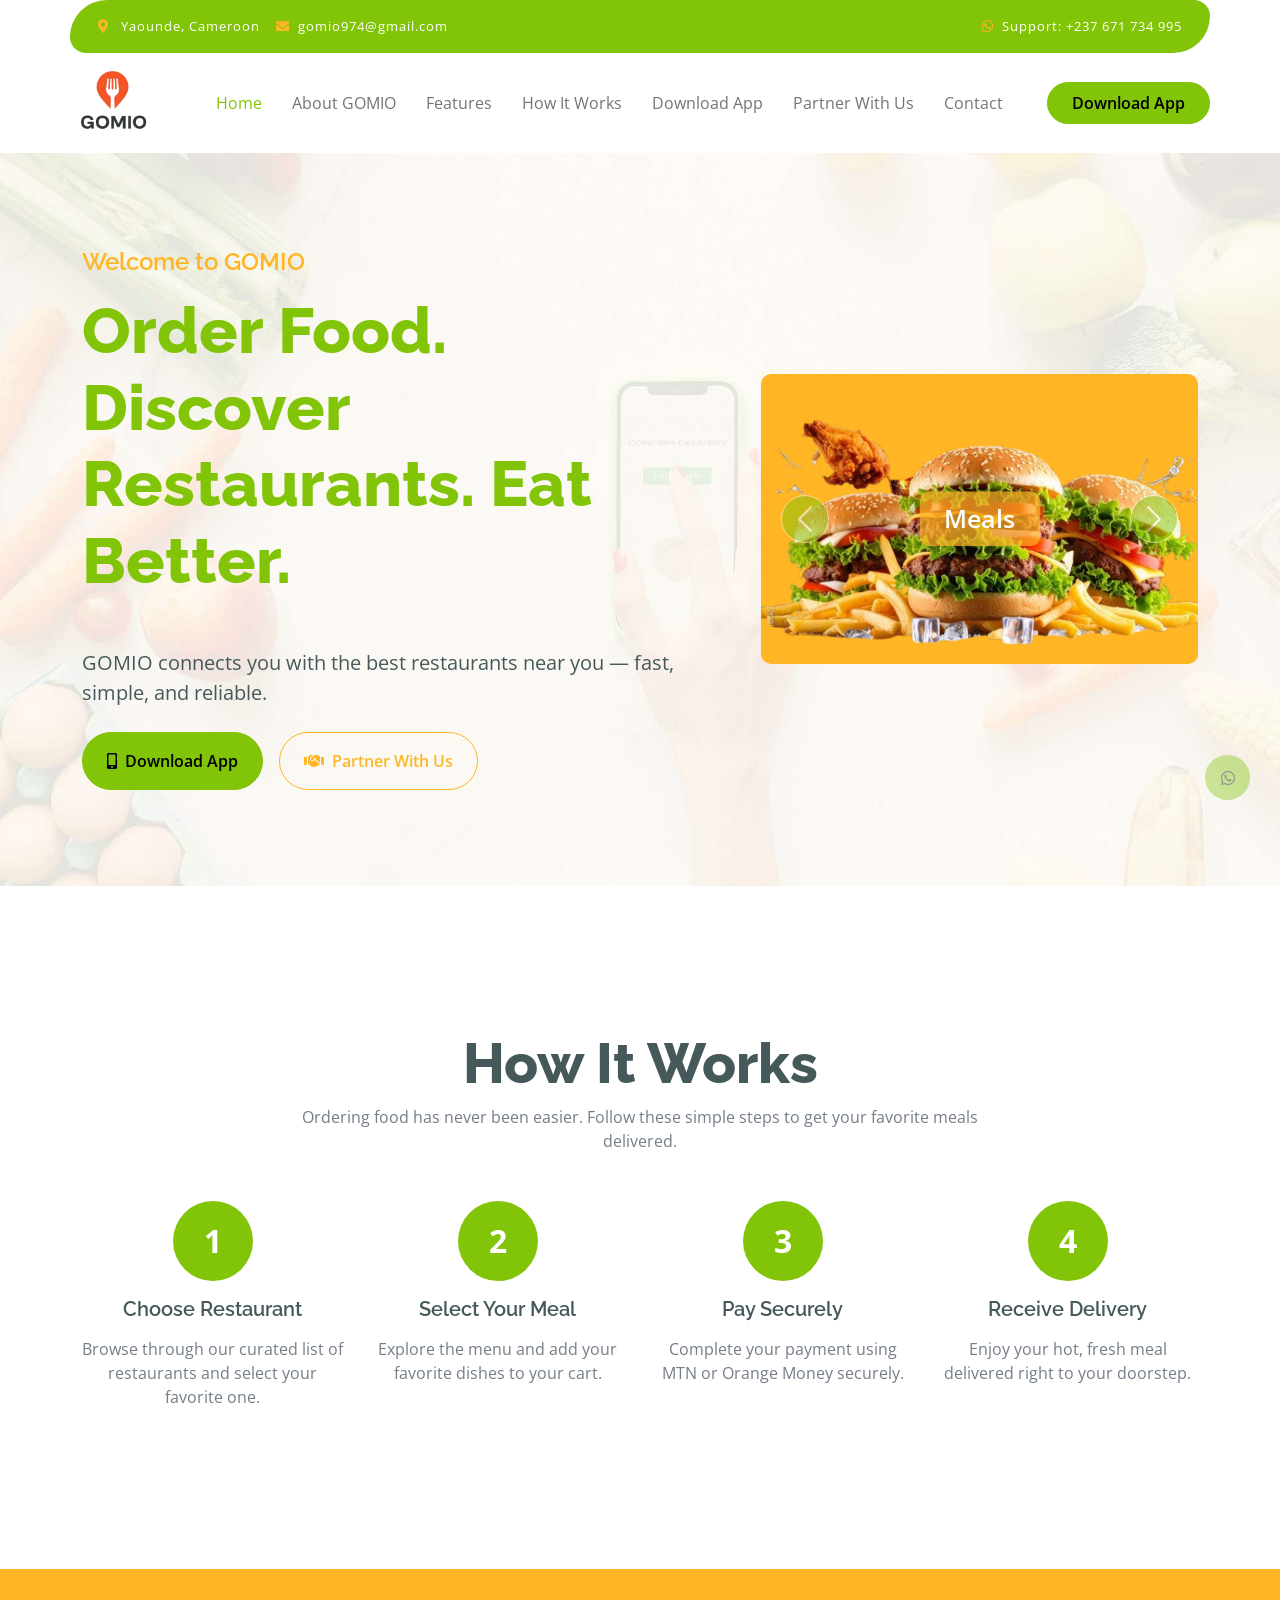
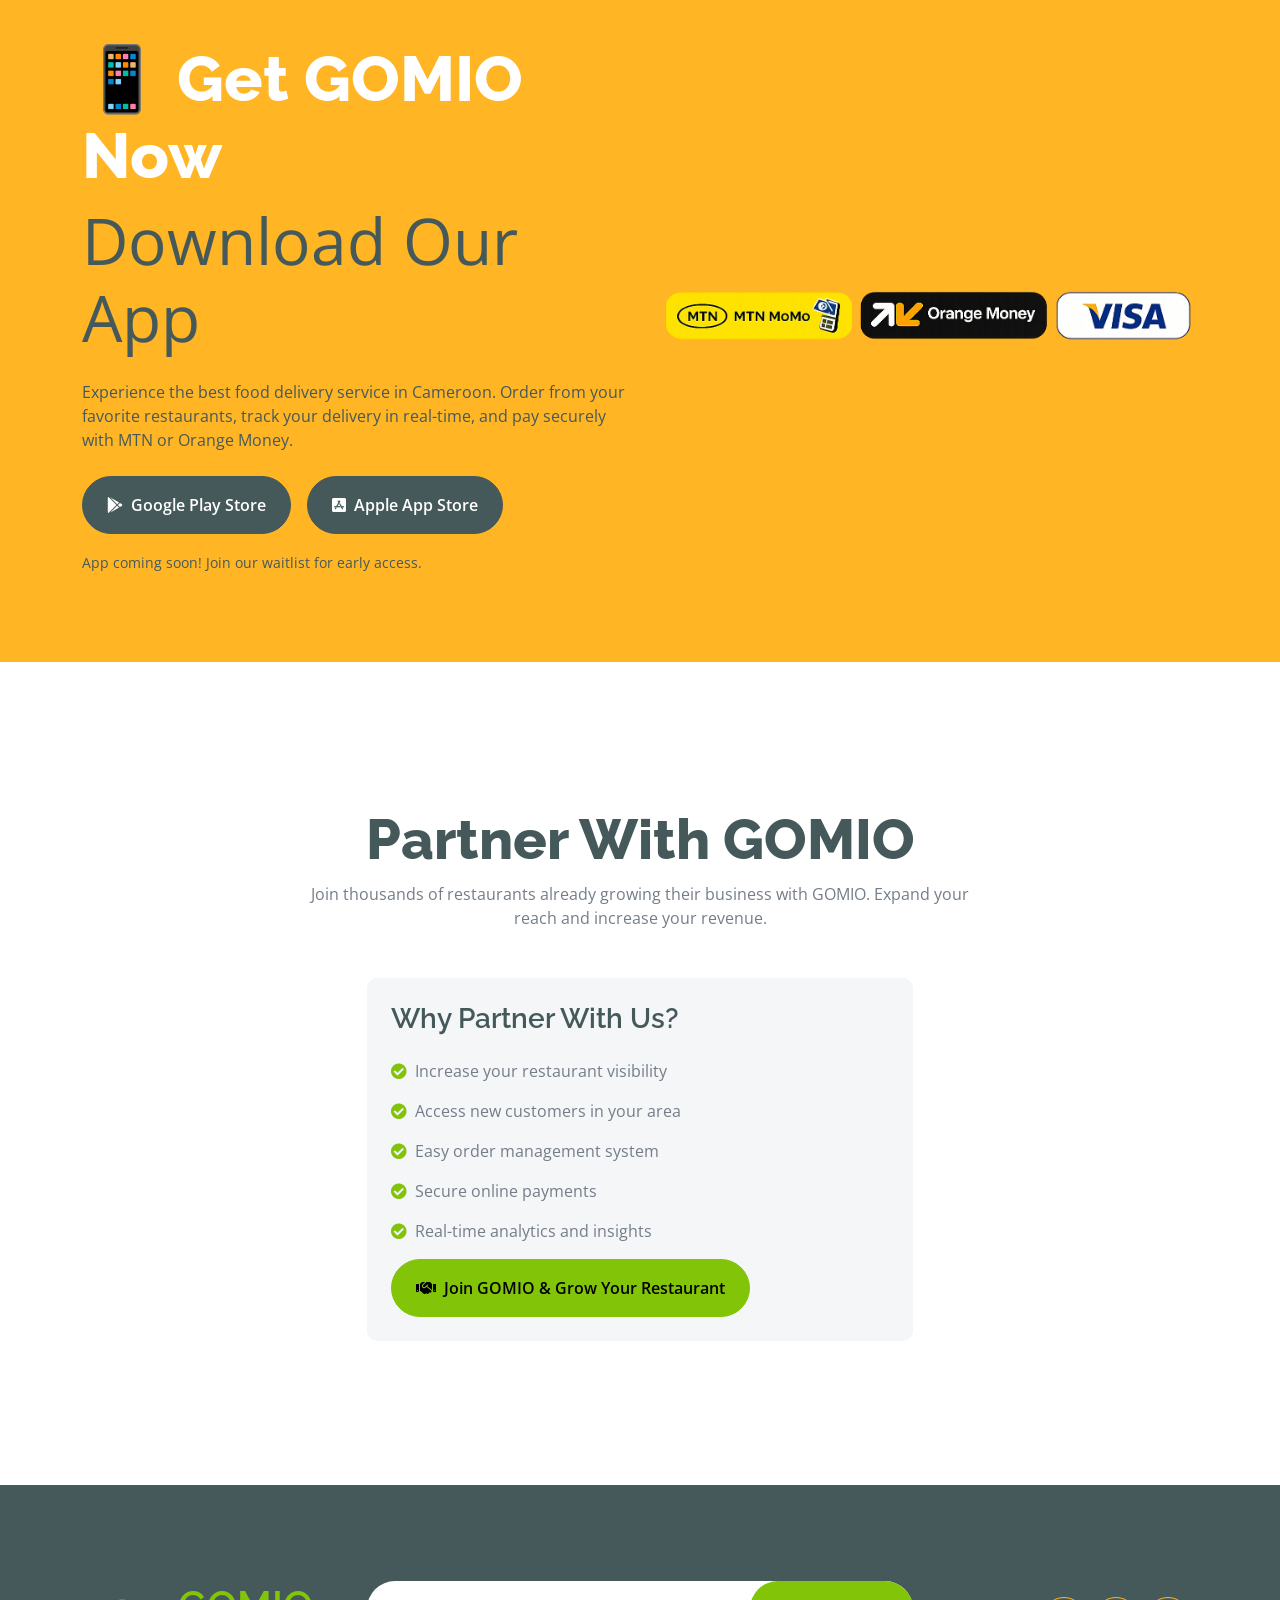
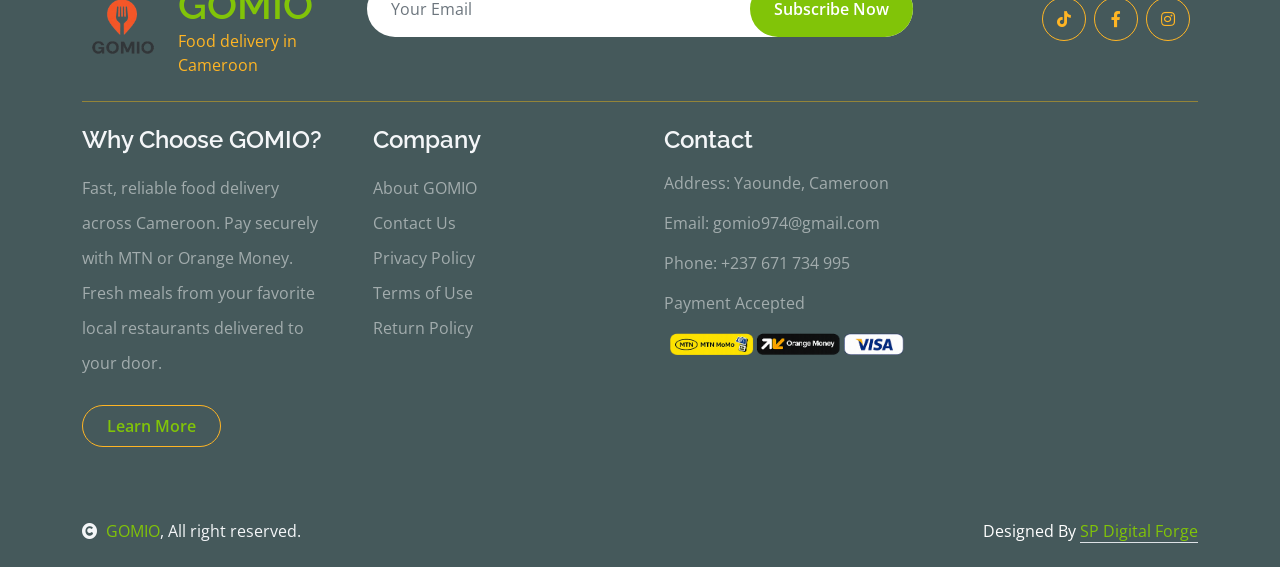
==== commit dbcfccad: "Update print statement from 'Hello' to 'Goodbye'" ====
--- a/index.html
+++ b/index.html
@@ -50,7 +50,7 @@
         <link rel="icon" type="image/png" sizes="32x32" href="img/GOMIO_logo-removebg-preview (1).png">
         <link rel="icon" type="image/png" sizes="16x16" href="img/GOMIO_logo-removebg-preview (1).png">
 
-        <link rel="canonical" href="https://www.gomioapp.com/">
+        <link rel="canonical" href="https://gomioapp.com/">
     </head>
 
     <body>
